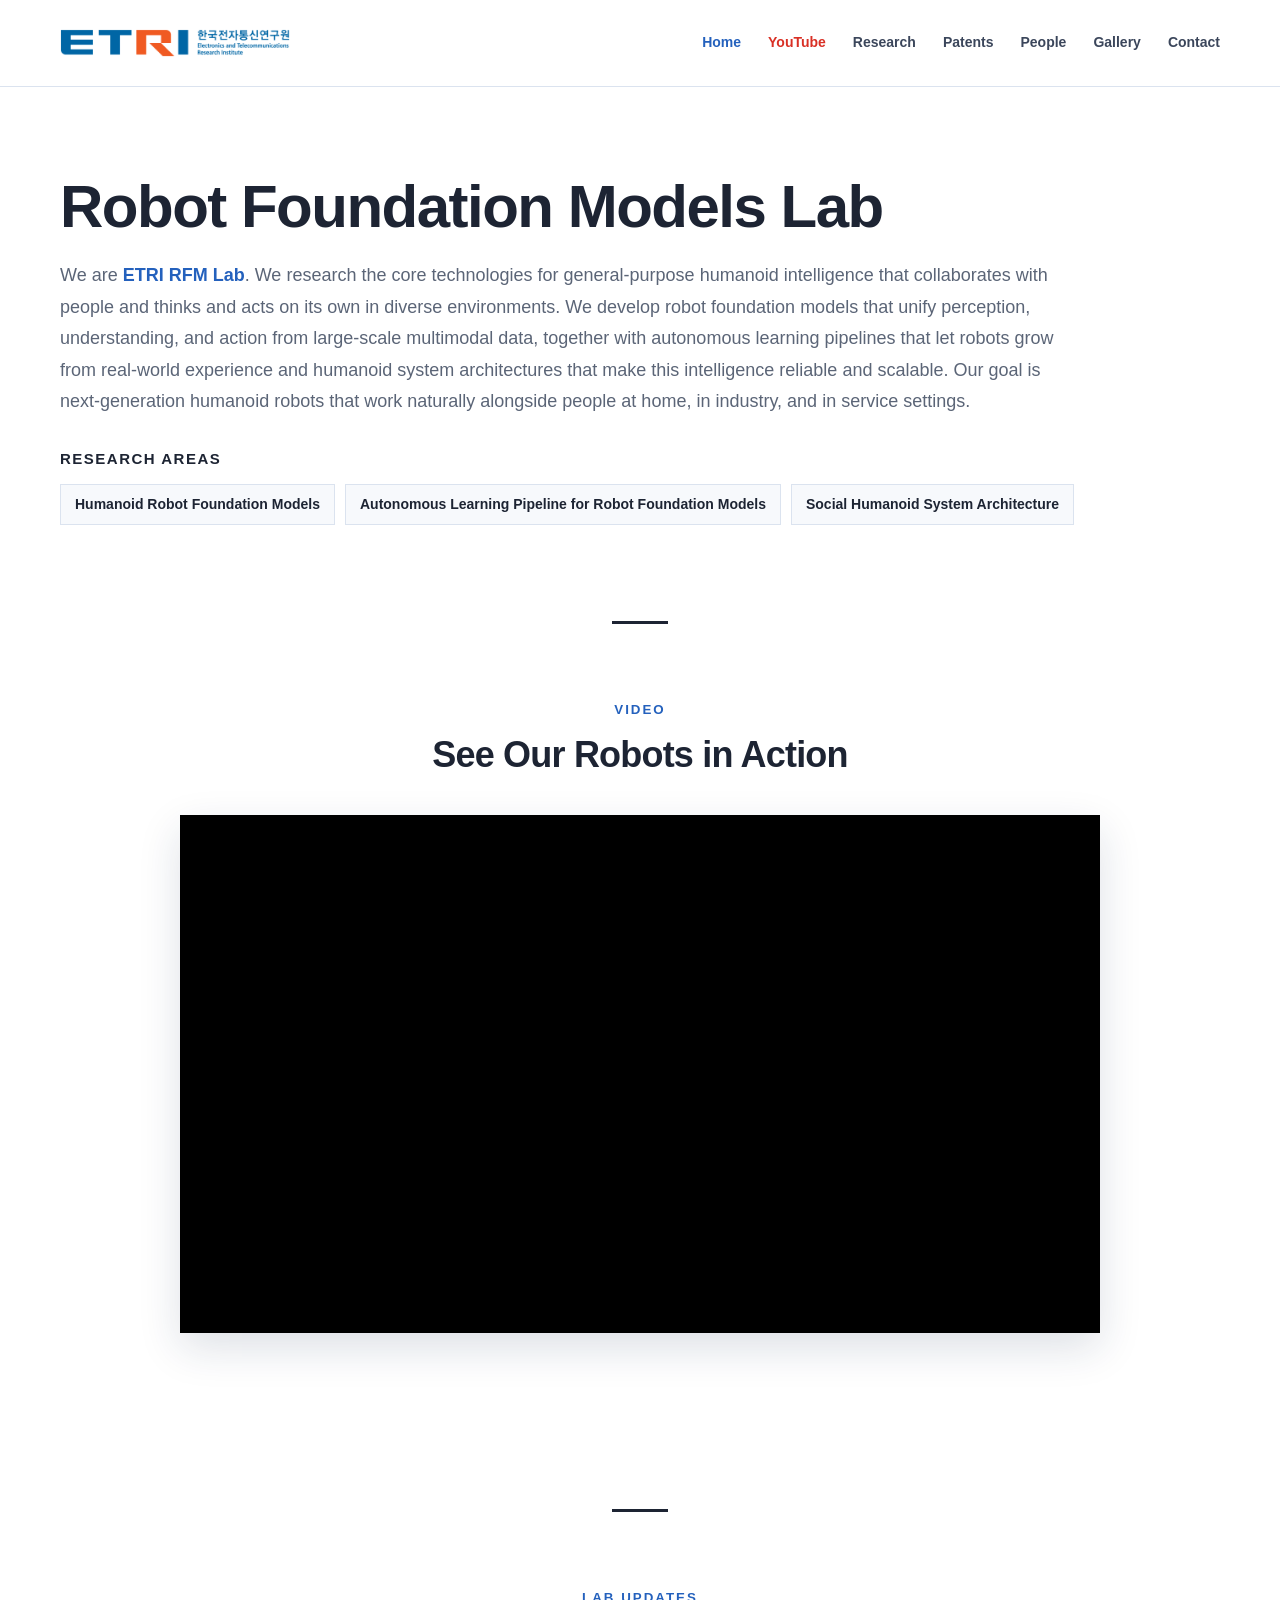
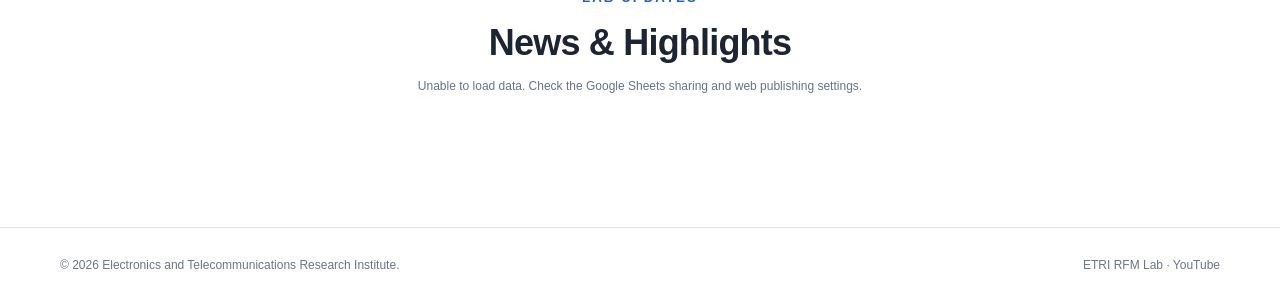
==== index.html @ 2b6d4086 "Add search metadata, sitemap, and robots.txt - Korean lab name (로봇파운데이션모델연구실) in page titles and des" ====
<!doctype html><html lang="en"><head><meta charset="utf-8"><meta name="viewport" content="width=device-width,initial-scale=1"><meta name="description" content="ETRI 로봇파운데이션모델연구실(RFM Lab)은 지각·이해·행동을 통합하는 로봇 파운데이션 모델과 휴머노이드 지능을 연구합니다. ETRI Robot Foundation Models Lab develops robot foundation models for general-purpose humanoid robots."><meta property="og:locale" content="ko_KR"><meta property="og:locale:alternate" content="en_US"><meta property="og:type" content="website"><meta property="og:site_name" content="ETRI RFM Lab"><meta property="og:title" content="ETRI RFM Lab | 로봇파운데이션모델연구실 · Robot Foundation Models Lab"><meta property="og:description" content="ETRI 로봇파운데이션모델연구실(RFM Lab)은 지각·이해·행동을 통합하는 로봇 파운데이션 모델과 휴머노이드 지능을 연구합니다. ETRI Robot Foundation Models Lab develops robot foundation models for general-purpose humanoid robots."><meta property="og:url" content="https://etri-rfm-lab.github.io/"><meta property="og:image" content="https://etri-rfm-lab.github.io/assets/og-image.png"><meta property="og:image:width" content="1200"><meta property="og:image:height" content="630"><meta name="twitter:card" content="summary_large_image"><link rel="canonical" href="https://etri-rfm-lab.github.io/"><link rel="icon" href="favicon.ico" sizes="any"><link rel="icon" type="image/png" sizes="32x32" href="assets/favicon-32.png"><link rel="apple-touch-icon" href="assets/apple-touch-icon.png"><title>ETRI RFM Lab | 로봇파운데이션모델연구실 · Robot Foundation Models Lab</title><link rel="stylesheet" href="styles.css?v=50">  <script type="application/ld+json">{"@context": "https://schema.org", "@type": "ResearchOrganization", "name": "ETRI Robot Foundation Models Lab", "alternateName": ["ETRI RFM Lab", "ETRI 로봇파운데이션모델연구실", "로봇파운데이션모델연구실"], "url": "https://etri-rfm-lab.github.io/", "logo": "https://etri-rfm-lab.github.io/assets/apple-touch-icon.png", "description": "ETRI 로봇파운데이션모델연구실 develops robot foundation models and general-purpose humanoid intelligence.", "parentOrganization": {"@type": "ResearchOrganization", "name": "Electronics and Telecommunications Research Institute (ETRI)", "alternateName": "한국전자통신연구원", "url": "https://www.etri.re.kr/"}, "address": {"@type": "PostalAddress", "streetAddress": "218 Gajeong-ro, Yuseong-gu", "addressLocality": "Daejeon", "postalCode": "34129", "addressCountry": "KR"}, "email": "byungok.han@etri.re.kr", "sameAs": ["https://www.youtube.com/@ETRI_RFM", "https://github.com/ETRI-RFM-LAB"]}</script>
</head><body data-page="home">
<nav class="nav"><div class="wrap navin"><a class="logo" href="index.html" aria-label="ETRI home"><span class="mark">ETRI</span></a><div class="menu"><a class="active" href="index.html">Home</a><a href="https://www.youtube.com/@ETRI_RFM" target="_blank" rel="noopener">YouTube</a><a href="publications.html">Research</a><a href="patents.html">Patents</a><a href="people.html">People</a><a href="gallery.html">Gallery</a><a href="contact.html">Contact</a></div><button class="hamb" aria-label="Open menu">☰</button></div></nav>
<header class="hero-plain"><div class="wrap hero-plain-in"><div class="hero-copy"><h1>Robot Foundation Models Lab</h1><p>We are <b>ETRI RFM Lab</b>. We research the core technologies for general-purpose humanoid intelligence that collaborates with people and thinks and acts on its own in diverse environments. We develop robot foundation models that unify perception, understanding, and action from large-scale multimodal data, together with autonomous learning pipelines that let robots grow from real-world experience and humanoid system architectures that make this intelligence reliable and scalable. Our goal is next-generation humanoid robots that work naturally alongside people at home, in industry, and in service settings.</p><div class="hero-areas"><small>RESEARCH AREAS</small><ul><li>Humanoid Robot Foundation Models</li><li>Autonomous Learning Pipeline for Robot Foundation Models</li><li>Social Humanoid System Architecture</li></ul></div></div></div></header>
<main><section class="section" id="video"><div class="wrap"><div class="head"><small>VIDEO</small><h2>See Our Robots in Action</h2></div><div class="video-grid"><div class="video-frame"><iframe src="https://www.youtube-nocookie.com/embed/UMd-dkMpVP4" title="ETRI RFM Lab video" loading="lazy" allow="accelerometer; autoplay; clipboard-write; encrypted-media; gyroscope; picture-in-picture; web-share" referrerpolicy="strict-origin-when-cross-origin" allowfullscreen></iframe></div></div></div></section>
<section class="section" id="news"><div class="wrap"><div class="head"><small>LAB UPDATES</small><h2>News & Highlights</h2><p class="status" id="news-status">Loading news...</p></div><div class="news-cards" id="news-list"></div></div></section></main>
<footer class="footer"><div class="wrap"><span>© 2026 Electronics and Telecommunications Research Institute.</span><span>ETRI RFM Lab · <a href="https://www.youtube.com/@ETRI_RFM" target="_blank" rel="noopener">YouTube</a></span></div></footer><script src="sheets.js?v=32"></script></body></html>
---- styles.css ----
:root{--blue:#2461bd;--navy:#0066a5;--sky:#eef3fb;--cyan:#6f97d4;--red:#ee5b02;--orange:#ee5b02;--ink:#17233b;--muted:#66748c;--line:#dbe3ef;--bg:#f3f5f8;--max:1160px}
*{box-sizing:border-box}html{scroll-behavior:smooth}body{margin:0;color:var(--ink);font-family:Arial,"Noto Sans KR",sans-serif;line-height:1.65}a{color:inherit;text-decoration:none}.wrap{width:min(var(--max),calc(100% - 40px));margin:auto}.top{height:34px;background:var(--navy);color:#dfeaff;font-size:12px}.top .wrap{height:100%;display:flex;align-items:center;justify-content:space-between}.nav{position:sticky;top:0;z-index:30;background:rgba(255,255,255,.96);border-bottom:1px solid var(--line);backdrop-filter:blur(12px)}.navin{height:82px;display:flex;align-items:center;justify-content:space-between}.logo{display:flex;align-items:center;gap:13px}.mark{width:66px;height:43px;display:grid;place-items:center;background:var(--blue);color:white;font-size:17px;font-style:italic;font-weight:900;clip-path:polygon(0 0,100% 0,86% 100%,0 100%);position:relative}.mark:after{content:"";position:absolute;width:8px;height:8px;border-radius:50%;background:var(--red);right:7px;top:7px}.logo b{display:block;color:var(--navy);font-size:20px}.logo small{display:block;color:var(--muted);font-size:10px;letter-spacing:1.35px}.menu{display:flex;gap:27px;align-items:center;font-size:14px;font-weight:700;color:#3b465b}.menu a:hover,.menu a.active{color:var(--blue)}.hamb{display:none;border:0;background:none;font-size:24px}.hero{min-height:590px;color:white;position:relative;overflow:hidden;background:linear-gradient(105deg,rgba(4,22,56,.98),rgba(7,55,105,.82)),linear-gradient(135deg,#092c5b,#0c7c9f)}.hero:before{content:"";position:absolute;inset:0;opacity:.14;background-image:linear-gradient(rgba(255,255,255,.13) 1px,transparent 1px),linear-gradient(90deg,rgba(255,255,255,.13) 1px,transparent 1px);background-size:50px 50px}.hero:after{content:"RFM";position:absolute;right:4%;bottom:-70px;font-size:260px;font-weight:900;color:rgba(255,255,255,.045)}.hero .wrap{position:relative;z-index:2;padding-top:115px}.eyebar{display:inline-flex;align-items:center;gap:9px;font-size:12px;font-weight:700;letter-spacing:1.3px;color:#e1edf8}.eyebar:before{content:"";width:24px;height:3px;background:var(--red)}.hero h1{font-size:clamp(44px,6vw,72px);line-height:1.14;letter-spacing:-2.5px;margin:16px 0 20px}.hero p{max-width:630px;color:#d4e3f4;font-size:18px}.btn{display:inline-flex;margin-top:24px;padding:13px 23px;background:#fff;color:var(--blue);font-size:14px;font-weight:800}.quick{position:relative;z-index:5;margin-top:-52px}.quick-grid{display:grid;grid-template-columns:repeat(4,1fr);background:#fff;box-shadow:0 15px 45px rgba(20,41,77,.16)}.quick a{padding:26px;border-right:1px solid var(--line);transition:.2s}.quick a:last-child{border:0}.quick a:hover{background:var(--sky);transform:translateY(-4px)}.quick small{color:var(--blue);font-weight:800}.quick b{display:block;margin-top:7px}.section{padding:95px 0}.muted-bg{background:var(--bg)}.head{text-align:center;max-width:760px;margin:0 auto 48px}.head small{color:var(--blue);font-weight:800;letter-spacing:2px}.head h1,.head h2{color:var(--navy);font-size:40px;line-height:1.25;margin:10px 0}.head p{color:var(--muted)}.about{display:grid;grid-template-columns:.85fr 1.15fr;gap:60px;align-items:center}.flow{min-height:380px;padding:55px;background:linear-gradient(145deg,var(--blue),#1594b7);display:grid;gap:13px}.flow div{background:rgba(255,255,255,.95);padding:16px 18px;color:var(--navy);font-size:13px;font-weight:700}.flow span{color:var(--cyan);margin-right:10px}.copy h2{color:var(--navy);font-size:36px;line-height:1.35}.copy p{color:var(--muted)}.check{list-style:none;padding:0}.check li{padding:7px}.check li:before{content:"✓";color:var(--cyan);font-weight:900;margin-right:10px}.research-grid{display:grid;grid-template-columns:repeat(3,1fr);gap:18px}.research-card{border:1px solid var(--line);background:white;padding:28px;min-height:235px}.research-card i{width:45px;height:45px;display:grid;place-items:center;background:var(--sky);color:var(--blue);font-style:normal;font-weight:900}.research-card h3{color:var(--navy);font-size:20px;margin:23px 0 8px}.research-card p{color:var(--muted);font-size:14px}.page-hero{padding:78px 0 68px;background:linear-gradient(110deg,var(--navy),#0a6191);color:white}.page-hero small{color:#73dce7;font-weight:800;letter-spacing:2px}.page-hero h1{font-size:clamp(40px,6vw,64px);line-height:1.1;margin:12px 0}.page-hero p{max-width:650px;color:#cfdeed}.status{min-height:24px;text-align:center;color:var(--muted);font-size:12px}.pub-list{display:grid;gap:12px}.pub{display:grid;grid-template-columns:90px 1fr auto;gap:24px;padding:26px 0;border-top:1px solid var(--line)}.pub-year{font-size:24px;color:var(--blue);font-weight:900}.pub h3{color:var(--navy);font-size:19px;line-height:1.45;margin:0 0 7px}.pub p{color:var(--muted);font-size:13px;margin:4px 0}.pub .venue{color:var(--blue);font-weight:800}.chips{display:flex;gap:7px;flex-wrap:wrap}.chip{display:inline-flex;border:1px solid var(--line);background:#fff;padding:6px 10px;color:var(--blue);font-size:11px;font-weight:800}.chip:hover{border-color:var(--blue);background:var(--sky)}.patents{display:grid;grid-template-columns:repeat(2,1fr);gap:15px}.patent{border:1px solid var(--line);background:#fff;padding:25px;min-height:220px}.patent-top{display:flex;justify-content:space-between;margin-bottom:20px}.country{color:var(--blue);font-size:11px;font-weight:900}.badge{background:var(--sky);color:var(--blue);padding:4px 8px;font-size:10px}.patent h3{font-size:17px;line-height:1.5;margin:0 0 12px}.patent p{color:var(--muted);font-size:12px;margin:5px 0}.people{display:grid;grid-template-columns:repeat(3,1fr);gap:18px}.person{border:1px solid var(--line);background:#fff;overflow:hidden}.photo{aspect-ratio:4/3;display:grid;place-items:center;background:linear-gradient(135deg,#dbe9f5,#f5f8fb);color:#8fa7bd;font-size:42px;font-weight:900;overflow:hidden}.photo img{width:100%;height:100%;object-fit:cover}.person-body{padding:22px}.person h3{margin:0;color:var(--navy);font-size:21px}.english{font-size:12px;color:var(--muted)}.role{margin:8px 0 14px;color:var(--blue);font-size:12px;font-weight:900}.field{min-height:42px;color:var(--muted);font-size:13px}.news-grid{display:grid;grid-template-columns:1.15fr .85fr;gap:34px}.featured{min-height:330px;padding:38px;background:var(--navy);color:#fff;display:flex;flex-direction:column;justify-content:flex-end}.featured time{color:#6cdae5;font-size:12px}.featured h3{font-size:25px;line-height:1.4;margin:10px 0}.featured p{color:#c7d5e8;font-size:14px}.news-list{border-top:2px solid var(--navy)}.news-item{display:block;padding:21px 5px;border-bottom:1px solid var(--line)}.news-item time{font-size:11px;color:var(--blue)}.news-item b{display:block;margin-top:5px;font-size:15px}.footer{padding:28px 0;background:#071a3c;color:#91a2bc;font-size:12px}.footer .wrap{display:flex;justify-content:space-between}
@media(max-width:900px){.menu{gap:14px}.research-grid,.people{grid-template-columns:1fr 1fr}.about,.news-grid{grid-template-columns:1fr}.pub{grid-template-columns:70px 1fr}.pub .chips{grid-column:2}.patents{grid-template-columns:1fr}}
@media(max-width:720px){.menu{display:none}.menu.open{display:flex;position:absolute;top:70px;left:0;right:0;padding:20px;background:white;flex-direction:column;box-shadow:0 12px 25px #102a4822}.hamb{display:block}.top{display:none}.navin{height:70px}.quick-grid,.research-grid,.people{grid-template-columns:1fr}.quick a{padding:18px}.hero{min-height:540px}.hero .wrap{padding-top:85px}.section{padding:70px 0}.pub{grid-template-columns:1fr;gap:8px}.pub .chips{grid-column:1}.footer .wrap{flex-direction:column;gap:8px}}
.mark{width:108px;height:43px;border:0;border-radius:0;background:transparent url("https://images.seeklogo.com/logo-png/49/1/etri-logo-png_seeklogo-494433.png") center/contain no-repeat;clip-path:none;font-size:0;color:transparent}.mark:after{display:none}
.archive-tools{margin:0 0 38px;padding:22px;background:var(--bg);border:1px solid var(--line)}.search-row{display:flex;align-items:center;gap:14px}.search-box{position:relative;flex:1}.search-box:before{content:"⌕";position:absolute;left:17px;top:50%;transform:translateY(-52%);font-size:23px;color:var(--blue)}.search-box input{width:100%;height:50px;padding:0 18px 0 48px;border:1px solid #cbd6e4;background:#fff;color:var(--ink);font:inherit;outline:none}.search-box input:focus{border-color:var(--blue);box-shadow:0 0 0 3px #075ca818}.result-count{min-width:115px;text-align:right;color:var(--muted);font-size:12px}.filters{display:flex;gap:8px;flex-wrap:wrap;margin-top:14px}.filter-btn{border:1px solid #cbd6e4;background:white;color:#526078;padding:8px 15px;font:inherit;font-size:12px;font-weight:800;cursor:pointer}.filter-btn:hover{border-color:var(--blue);color:var(--blue)}.filter-btn.active{border-color:var(--blue);background:var(--blue);color:white}.empty-state{padding:60px 20px;text-align:center;border-top:1px solid var(--line);color:var(--muted)}
@media(max-width:720px){.search-row{align-items:stretch;flex-direction:column}.result-count{text-align:left}.filter-btn{flex:1}.archive-tools{padding:15px}}
.news-cards{display:grid;grid-template-columns:repeat(2,1fr);gap:16px}.news-card{display:flex;flex-direction:column;min-height:250px;padding:28px;border:1px solid var(--line);background:#fff;transition:.2s}.news-card:hover{border-color:var(--blue);transform:translateY(-3px);box-shadow:0 12px 28px rgba(20,41,77,.1)}.news-card time{color:var(--blue);font-size:12px;font-weight:800}.news-card h3{color:var(--navy);font-size:19px;line-height:1.45;margin:15px 0 10px}.news-card p{color:var(--muted);font-size:13px;margin:0}.news-card .chip{align-self:flex-start;margin-top:auto}.photo{aspect-ratio:1/1;background:#eef4f9}.photo img{object-fit:cover;object-position:center 18%}.photo.is-fallback:after{content:"Photo unavailable";display:block;font-size:10px;font-weight:400;color:#9aabba;margin-top:5px}.person-body{min-height:220px}
@media(max-width:720px){.news-cards{grid-template-columns:1fr}.news-card{min-height:220px}}
.gallery-intro{display:flex;justify-content:space-between;align-items:end;gap:30px;margin-bottom:30px}.gallery-intro h2{margin:0;color:var(--navy);font-size:32px}.gallery-intro p{margin:5px 0 0;color:var(--muted)}.album-count{color:var(--blue);font-size:12px;font-weight:800;white-space:nowrap}.gallery-grid{display:grid;grid-template-columns:repeat(2,1fr);grid-auto-rows:310px;gap:14px}.gallery-item{position:relative;overflow:hidden;border:0;padding:0;background:#dce7ef;cursor:zoom-in}.gallery-item:first-child{grid-column:span 2;grid-row:span 2}.gallery-item img{width:100%;height:100%;object-fit:cover;transition:transform .35s}.gallery-item:first-child img{object-position:center}.gallery-item:hover img{transform:scale(1.025)}.gallery-item.image-error:after{content:"Image unavailable";position:absolute;inset:0;display:grid;place-items:center;color:var(--muted);font-size:12px}.gallery-caption{position:absolute;left:0;right:0;bottom:0;padding:28px 20px 15px;background:linear-gradient(transparent,rgba(4,24,50,.78));color:#fff;text-align:left;font-size:12px;font-weight:700;opacity:0;transition:.2s}.gallery-item:hover .gallery-caption{opacity:1}.lightbox{position:fixed;inset:0;z-index:100;display:none;place-items:center;padding:32px;background:rgba(3,15,31,.94)}.lightbox.open{display:grid}.lightbox img{max-width:min(1400px,94vw);max-height:88vh;object-fit:contain}.lightbox-close{position:fixed;right:24px;top:18px;border:1px solid #ffffff55;background:#ffffff12;color:white;width:44px;height:44px;font-size:24px;cursor:pointer}.lightbox-meta{position:fixed;left:25px;bottom:18px;color:#dce8f5;font-size:12px}.album-tabs{display:flex;gap:8px;flex-wrap:wrap;margin-bottom:32px}.album-tab{cursor:pointer;padding:9px 15px;border:1px solid var(--line);background:#fff;color:var(--blue);font-size:12px;font-weight:800}.album-tab:hover,.album-tab.active{border-color:var(--blue);background:var(--blue);color:white}
@media(max-width:720px){.gallery-intro{align-items:start;flex-direction:column}.gallery-grid{grid-template-columns:1fr;grid-auto-rows:280px}.gallery-item:first-child{grid-column:span 1;grid-row:span 1}.gallery-caption{opacity:1}.lightbox{padding:15px}}
.drive-folder-frame{display:block;width:100%;height:min(74vh,760px);min-height:580px;border:1px solid var(--line);background:var(--bg)}
@media(max-width:720px){.drive-folder-frame{height:68vh;min-height:480px}}
.navin{height:94px}.logo{width:210px;overflow:hidden}.mark{width:210px;height:58px;background-size:380px 380px;background-position:left center}
@media(max-width:720px){.navin{height:74px}.logo{width:165px}.mark{width:165px;height:50px;background-size:310px 310px;background-position:left center}}
.person-email{display:block;margin:-7px 0 14px;color:var(--blue);font-size:12px;overflow-wrap:anywhere}.person-email:hover{color:var(--orange);text-decoration:underline}.person .field{margin-bottom:14px}
.home-publications{display:grid;grid-template-columns:repeat(3,1fr);gap:18px}.home-pub-card,.news-card{overflow:hidden;border:1px solid var(--line);background:#fff}.home-pub-card{display:flex;flex-direction:column;min-height:330px;transition:.2s}.home-pub-card:hover{border-color:var(--orange);transform:translateY(-3px);box-shadow:0 12px 28px rgba(20,41,77,.1)}.home-pub-body{display:flex;flex:1;flex-direction:column;padding:25px}.home-pub-meta{color:var(--blue);font-size:11px;font-weight:800}.home-pub-card h3{margin:12px 0 10px;color:var(--navy);font-size:18px;line-height:1.45}.home-pub-card p{margin:0 0 20px;color:var(--muted);font-size:13px}.home-pub-card .chip{align-self:flex-start;margin-top:auto}.card-thumb{position:relative;aspect-ratio:16/9;overflow:hidden;background:#e7edf5}.card-thumb img{width:100%;height:100%;object-fit:cover}.card-thumb.is-video:after{content:"▶";position:absolute;left:50%;top:50%;display:grid;width:46px;height:46px;place-items:center;transform:translate(-50%,-50%);border-radius:50%;background:rgba(238,91,2,.9);color:#fff;font-size:17px;padding-left:3px}.news-card{padding:0}.news-card-body{display:flex;flex:1;flex-direction:column;padding:28px}.news-card-body .chip{align-self:flex-start;margin-top:auto}.section-link{margin-top:28px;text-align:center}
@media(max-width:900px){.home-publications{grid-template-columns:1fr 1fr}}
@media(max-width:720px){.home-publications{grid-template-columns:1fr}.home-pub-card{min-height:0}}
.card-thumb{position:relative;width:100%;aspect-ratio:16/9;overflow:hidden;border:0;padding:0;background:#e7edf5}.card-thumb img,.card-thumb iframe{display:block;width:100%;height:100%;border:0;object-fit:cover}.card-thumb.is-video{cursor:pointer}.card-thumb.is-video:after{box-shadow:0 6px 18px rgba(0,0,0,.24)}.card-thumb.is-video:hover:after{transform:translate(-50%,-50%) scale(1.08)}.card-thumb.is-playing:after{display:none}.pub.has-media{grid-template-columns:90px 220px minmax(0,1fr) auto;align-items:start}.pub.has-media .card-thumb{max-width:220px}.pub.has-media .chips{align-self:start}
@media(max-width:900px){.pub.has-media{grid-template-columns:70px 190px minmax(0,1fr)}.pub.has-media .card-thumb{max-width:190px}.pub.has-media .chips{grid-column:3}}
@media(max-width:720px){.pub.has-media{grid-template-columns:1fr}.pub.has-media .card-thumb{max-width:none}.pub.has-media .chips{grid-column:1}}
.top{background:#0066a5}.hero{background:linear-gradient(112deg,rgba(0,102,165,.98),rgba(36,97,189,.94))}.page-hero{background:linear-gradient(110deg,#0066a5,#2461bd)}.flow{background:linear-gradient(145deg,#2461bd,#0066a5)}.btn{border:1px solid rgba(255,255,255,.72);background:transparent;color:#fff;border-radius:24px}.btn:hover{border-color:#ee5b02;background:#ee5b02}.quick a{border-top:4px solid transparent}.quick a:hover{border-top-color:#ee5b02;background:#fff7f1}.research-card i{background:#eef3fb;color:#2461bd}.research-card:nth-child(even) i{background:#fff0e7;color:#ee5b02}.research-card:hover,.person:hover,.patent:hover{border-color:#ee5b02}.chip:hover{border-color:#ee5b02;background:#fff0e7;color:#d94f00}.filter-btn.active{border-color:#ee5b02;background:#ee5b02}.news-card:hover{border-color:#ee5b02}.album-tab:hover,.album-tab.active{border-color:#ee5b02;background:#ee5b02}.footer{background:#06446f}.gallery-caption{background:linear-gradient(transparent,rgba(0,69,118,.84))}

/* Refined home page */
body[data-page="home"]{background:#fff}
body[data-page="home"] .top{height:30px;background:#07598f;color:#dceafa}
body[data-page="home"] .nav{box-shadow:none}
body[data-page="home"] .navin{height:86px}
body[data-page="home"] .hero{min-height:520px;background:linear-gradient(105deg,#075d98 0%,#2464bc 72%,#2e69bd 100%)}
body[data-page="home"] .hero:before{opacity:.08;background-size:64px 64px}
body[data-page="home"] .hero:after{right:3%;bottom:-88px;font-size:300px;letter-spacing:-18px;color:rgba(255,255,255,.055)}
body[data-page="home"] .hero .wrap{padding-top:102px}
body[data-page="home"] .hero h1{max-width:820px;margin:18px 0 22px;font-size:clamp(46px,6vw,74px);font-weight:750;letter-spacing:-3px}
body[data-page="home"] .hero p{max-width:700px;margin:0;color:#deebf8;font-size:17px;line-height:1.8}
body[data-page="home"] .btn{gap:20px;margin-top:30px;padding:12px 21px;border-radius:3px;background:#fff;color:var(--blue)}
body[data-page="home"] .btn:hover{border-color:var(--orange);background:var(--orange);color:#fff}
body[data-page="home"] .quick{margin-top:0}
body[data-page="home"] .quick-grid{grid-template-columns:repeat(3,1fr);border:1px solid var(--line);border-top:0;box-shadow:none}
body[data-page="home"] .quick a{padding:24px 28px;border-top:0;border-right:1px solid var(--line)}
body[data-page="home"] .quick a:hover{border-top:0;background:#f7f9fc;transform:none}
body[data-page="home"] .quick small{font-size:10px;letter-spacing:1px}
body[data-page="home"] .quick b{display:flex;justify-content:space-between;color:#26354d;font-size:15px}
body[data-page="home"] .quick b span{color:var(--orange)}
body[data-page="home"] .section{padding:88px 0}
body[data-page="home"] .about{gap:78px}
body[data-page="home"] .flow{min-height:350px;padding:44px;background:#f2f6fb;border-left:5px solid var(--blue)}
body[data-page="home"] .flow div{padding:15px 18px;border:1px solid #dbe5f0;background:#fff;color:#26354d}
body[data-page="home"] .copy h2{margin:14px 0 18px;font-size:38px;letter-spacing:-1px}
body[data-page="home"] #news{border-top:1px solid var(--line);background:#f7f9fc}
body[data-page="home"] .head{margin-bottom:38px}
body[data-page="home"] .head h2{font-size:36px;letter-spacing:-.8px}
body[data-page="home"] .news-cards{gap:20px}
body[data-page="home"] .news-card{border-radius:4px;box-shadow:0 5px 20px rgba(20,41,77,.045)}
@media(max-width:720px){body[data-page="home"] .navin{height:74px}body[data-page="home"] .hero{min-height:500px}body[data-page="home"] .hero .wrap{padding-top:76px}body[data-page="home"] .hero h1{font-size:43px;letter-spacing:-2px}body[data-page="home"] .hero p{font-size:15px}body[data-page="home"] .quick-grid{grid-template-columns:1fr}body[data-page="home"] .quick a{border-right:0;border-bottom:1px solid var(--line)}body[data-page="home"] .about{gap:42px}body[data-page="home"] .flow{min-height:0;padding:25px}body[data-page="home"] .section{padding:64px 0}}
/* Keep researcher portraits fully visible without cropping. */
.person .photo img{object-fit:contain;object-position:center}

/* Compact publication resource buttons. */
.pub .chips{align-self:start;align-items:center;justify-content:flex-end}
.pub .chip{height:30px;padding:0 11px 0 9px;gap:6px;border-color:#ccd7e5;border-radius:6px;background:#fff;box-shadow:0 1px 4px rgba(20,41,77,.05);white-space:nowrap;transition:border-color .18s,background .18s,color .18s,transform .18s}
.pub .chip-icon{display:grid;width:15px;height:15px;flex:0 0 15px;place-items:center;color:#53657a}
.pub .chip-icon svg{display:block;width:15px;height:15px;fill:currentColor}
.pub .chip-github .chip-icon{color:#24292f}
.pub .chip-arxiv .chip-icon{color:#b31b1b}
.pub .chip-media .chip-icon{color:var(--orange)}
.pub .chip:hover{border-color:var(--blue);background:#f7faff;color:var(--blue);transform:translateY(-1px);box-shadow:0 5px 13px rgba(20,41,77,.1)}
@media(max-width:720px){.pub .chips{justify-content:flex-start}}

/* Four-column researcher grid with responsive fallbacks. */
.people{grid-template-columns:repeat(4,minmax(0,1fr))}
@media(max-width:1100px){.people{grid-template-columns:repeat(3,minmax(0,1fr))}}
@media(max-width:900px){.people{grid-template-columns:repeat(2,minmax(0,1fr))}}
@media(max-width:720px){.people{grid-template-columns:1fr}}

/* Compact, bordered researcher cards. */
.people{gap:16px;align-items:start}
.person{border:1px solid #d5dfeb;border-radius:8px;box-shadow:0 3px 12px rgba(20,41,77,.05)}
.person .photo{aspect-ratio:4/3;padding:8px;border-bottom:1px solid #dbe3ef;background:#f7f9fc}
.person .person-body{min-height:190px;padding:18px}

/* Half-size researcher cards; portraits remain fully visible and proportional. */
.person{width:100%;max-width:220px;justify-self:center}
.person .photo{height:220px;aspect-ratio:auto;padding:6px}
.person .photo img{width:100%;height:100%;max-width:100%;max-height:100%;object-fit:contain;object-position:center}
.person .person-body{min-height:0;padding:14px}
.person h3{font-size:17px;line-height:1.3}
.person .role{margin:5px 0 9px;font-size:10px}
.person .field{min-height:0;margin-bottom:10px;font-size:11px;line-height:1.45}
.person .chips{gap:5px}
.person .chip{align-items:center;padding:4px 7px;gap:4px;border-radius:5px;font-size:9px}
.person .chip-icon,.person-email .chip-icon{display:grid;width:13px;height:13px;flex:0 0 13px;place-items:center}
.person .chip-icon svg,.person-email .chip-icon svg{display:block;width:13px;height:13px;fill:currentColor}
.person-email{display:flex;align-items:center;gap:5px;margin:-3px 0 10px;font-size:10px}

/* Home video */
.video-grid{display:grid;grid-template-columns:1.6fr 1fr;gap:24px;align-items:stretch}.video-frame{position:relative;aspect-ratio:16/9;background:#000;box-shadow:0 15px 40px rgba(20,41,77,.14)}.video-frame iframe{position:absolute;inset:0;width:100%;height:100%;border:0}.yt-channel{display:flex;flex-direction:column;padding:30px;border:1px solid var(--line);background:#fff;transition:.2s}.yt-channel:hover{border-color:#ee5b02;transform:translateY(-3px);box-shadow:0 12px 28px rgba(20,41,77,.1)}.yt-icon{display:grid;place-items:center;width:54px;height:54px;border-radius:50%;background:#ff0000;color:#fff;margin-bottom:20px}.yt-channel small{color:var(--blue);font-size:11px;font-weight:800;letter-spacing:2px}.yt-channel b{display:block;margin:6px 0 8px;color:var(--navy);font-size:24px}.yt-channel p{margin:0 0 20px;color:var(--muted);font-size:14px}.yt-channel .chip{align-self:flex-start;margin-top:auto}.footer a:hover{color:#fff}
@media(max-width:900px){.video-grid{grid-template-columns:1fr}}
.person .photo.is-fallback:after{display:none}.person .photo.is-fallback svg{width:auto;height:88%;fill:#c3d0de}

/* Local logo */
.logo{width:auto;overflow:visible}.mark{width:230px;height:29px;background:url("assets/etri-logo.png") left center/contain no-repeat}
@media(max-width:720px){.logo{width:auto}.mark{width:170px;height:22px;background-size:contain}}
/* Home hero title: keep "Robot Foundation Models" on one line on wide screens */
body[data-page="home"] .hero h1{max-width:none}
/* Publications: one year label per group, lab members highlighted */
.pub:not(.year-start){border-top-color:#edf1f6}.pub.year-start{border-top:2px solid var(--navy)}.pub .authors strong{color:var(--ink);font-weight:800}
@media(max-width:720px){.pub-year:empty{display:none}}
/* Contact */
.contact-grid{display:grid;grid-template-columns:.9fr 1.1fr;gap:40px;align-items:stretch}.contact-info{display:flex;flex-direction:column;gap:26px}.contact-item small{color:var(--blue);font-size:11px;font-weight:800;letter-spacing:2px}.contact-item p{margin:6px 0 0;color:var(--ink);font-size:16px}.contact-item a{color:var(--blue);font-weight:700}.contact-item a:hover{color:var(--orange)}.contact-item .contact-ko{color:var(--muted);font-size:14px}.contact-actions{display:flex;gap:8px;flex-wrap:wrap}.contact-map{min-height:380px;border:1px solid var(--line);background:#e7edf5}.contact-map iframe{display:block;width:100%;height:100%;min-height:380px;border:0}
@media(max-width:900px){.contact-grid{grid-template-columns:1fr}}
body[data-page="home"] .hero .wrap{padding-bottom:84px}@media(max-width:720px){body[data-page="home"] .hero .wrap{padding-bottom:56px}}
/* Home hero: clean white layout */
.hero-plain{background:#fff;border-bottom:1px solid var(--line)}.hero-plain-in{display:grid;grid-template-columns:1fr 1fr;gap:56px;align-items:center;padding:88px 0 96px}.hero-copy h1{margin:0 0 22px;color:#1d2433;font-size:clamp(40px,5vw,60px);font-weight:800;line-height:1.05;letter-spacing:-1.5px}.hero-copy p{max-width:540px;margin:0;color:#5b6577;font-size:17px;line-height:1.7}.hero-copy p b{color:var(--blue)}.hero-links{display:flex;gap:34px;margin-top:30px}.hero-links a{color:#1d2433;font-size:15px;font-weight:700}.hero-links a:hover{color:var(--orange)}.hero-media{position:relative;aspect-ratio:16/9;overflow:hidden;background:#f2f4f7}.hero-media iframe{position:absolute;inset:0;width:100%;height:100%;border:0;pointer-events:none}
@media(max-width:900px){.hero-plain-in{grid-template-columns:1fr;gap:36px;padding:56px 0 64px}}
.hero-plain-in{grid-template-columns:1fr}.hero-copy p{max-width:640px}
.video-grid{grid-template-columns:1fr;max-width:920px;margin:0 auto}
/* Sub-page headers: match the clean white home hero */
.page-hero{padding:72px 0 56px;background:#fff;color:#1d2433;border-bottom:1px solid var(--line)}.page-hero small{color:var(--blue)}.page-hero h1{margin:10px 0 14px;color:#1d2433;font-size:clamp(38px,5vw,56px);font-weight:800;line-height:1.05;letter-spacing:-1.5px}.page-hero p{max-width:640px;margin:0;color:#5b6577;font-size:17px}
.hero-copy p{max-width:760px;font-size:16px}.hero-areas{margin-top:28px}.hero-areas small{color:var(--blue);font-size:11px;font-weight:800;letter-spacing:2px}.hero-areas ul{display:flex;flex-wrap:wrap;gap:10px;margin:12px 0 0;padding:0;list-style:none}.hero-areas li{padding:8px 14px;border:1px solid var(--line);background:#f7f9fc;color:#1d2433;font-size:14px;font-weight:700}
/* Home: white sections, dark headings, short centered dividers */
body[data-page="home"] .hero-plain{border-bottom:0}
body[data-page="home"] #video,body[data-page="home"] #news{border-top:0;background:#fff}
body[data-page="home"] #video:before,body[data-page="home"] #news:before{content:"";display:block;width:56px;height:3px;margin:0 auto 72px;background:#1d2433}
body[data-page="home"] #video{padding-top:0}
body[data-page="home"] .head h2{color:#1d2433;font-weight:800}
.hero-areas small{color:#1d2433;font-size:15px;letter-spacing:1.5px}
.hero-copy p{max-width:1015px;font-size:18px;line-height:1.75}
/* Publications: plain text resource links under each entry */
.pub{grid-template-columns:90px minmax(0,1fr)}.pub.has-media{grid-template-columns:90px 220px minmax(0,1fr)}
.pub-links{display:flex;flex-wrap:wrap;gap:20px;margin-top:10px}.pub-link{display:inline-flex;align-items:center;gap:6px;color:#1d2433;font-size:13px;font-weight:700}.pub-link .chip-icon{display:grid;width:15px;height:15px;place-items:center;color:#6b7686}.pub-link .chip-icon svg{display:block;width:15px;height:15px;fill:currentColor}.pub-link:hover{color:var(--blue);text-decoration:underline;text-underline-offset:3px}.pub-link:hover .chip-icon{color:var(--blue)}
@media(max-width:900px){.pub{grid-template-columns:70px minmax(0,1fr)}.pub.has-media{grid-template-columns:70px 190px minmax(0,1fr)}}
@media(max-width:720px){.pub,.pub.has-media{grid-template-columns:1fr}}
/* Archive pages (Research, Patents): minimal search and tab filters */
.page-hero+main.section{padding-top:56px}
.archive-tools{margin:0 0 36px;padding:0;background:none;border:0}
.search-box:before{left:2px;font-size:20px;color:#6b7686}.search-box input{height:46px;padding:0 12px 0 32px;border:0;border-bottom:1px solid #cbd3de;background:transparent;font-size:15px}.search-box input:focus{border-color:#1d2433;box-shadow:none}
.result-count{color:#6b7686}
.filters{gap:26px;margin-top:20px;border-bottom:1px solid var(--line)}
.filter-btn,.filter-btn.active{flex:0 0 auto;margin-bottom:-1px;padding:10px 0;border:0;border-bottom:2px solid transparent;background:none;color:#6b7686;font-size:14px;font-weight:700}
.filter-btn:hover{color:#1d2433;border-color:transparent}.filter-btn.active{color:#1d2433;border-bottom-color:#1d2433}
@media(max-width:720px){.filters{gap:18px;overflow-x:auto;flex-wrap:nowrap}.filter-btn,.filter-btn.active{flex:0 0 auto}}
/* Research list: dark titles, one accent for venues */
.pub{padding:28px 0}.pub.year-start{border-top:1px solid #1d2433}.pub:not(.year-start){border-top-color:#eef1f5}
.pub-year{color:#1d2433;font-size:22px;font-weight:800}
.pub h3{color:#1d2433;font-size:18px;font-weight:700}
.pub .venue{color:var(--blue);font-weight:700}
.pub p{font-size:14px}
/* Patents: plain list matching Research */
.patent-list{display:grid}.patent-row{padding:24px 0;border-top:1px solid #eef1f5}.patent-row:first-child{border-top:1px solid #1d2433}
.patent-meta{display:flex;flex-wrap:wrap;align-items:center;gap:10px;margin:0 0 8px;color:#6b7686;font-size:13px}.patent-status{color:var(--blue);font-weight:800}
.patent-row h3{margin:0 0 6px;color:#1d2433;font-size:18px;line-height:1.45}.patent-inventors{margin:0;color:#6b7686;font-size:14px}
/* Footer: light */
.footer{background:#fff;border-top:1px solid var(--line);color:#6b7686}.footer a:hover{color:#1d2433}
/* People: quieter cards */
.person{border-color:#eef1f5;box-shadow:none}.person:hover{border-color:#d5dbe4}.person h3{color:#1d2433}.person .role{color:var(--blue)}
.person .pub-links{gap:14px;margin-top:4px}.person .pub-link{font-size:12px}.person .pub-link .chip-icon,.person .pub-link .chip-icon svg{width:13px;height:13px}
.person-email{color:#5b6577}.person-email:hover{color:#1d2433}
/* Gallery: tab-style albums and dark headings */
.album-tabs{gap:26px;border-bottom:1px solid var(--line)}
.album-tab,.album-tab.active{margin-bottom:-1px;padding:10px 0;border:0;border-bottom:2px solid transparent;background:none;color:#6b7686;font-size:14px;font-weight:700}
.album-tab:hover{border-color:transparent;background:none;color:#1d2433}.album-tab.active{color:#1d2433;border-bottom-color:#1d2433}
.gallery-intro h2{color:#1d2433;font-weight:800}
/* People: five per row with smaller photos */
.people{grid-template-columns:repeat(5,minmax(0,1fr));gap:16px}.person .photo{height:180px}
@media(max-width:1100px){.people{grid-template-columns:repeat(4,minmax(0,1fr))}}
@media(max-width:900px){.people{grid-template-columns:repeat(3,minmax(0,1fr))}}
@media(max-width:720px){.people{grid-template-columns:repeat(2,minmax(0,1fr))}.person .photo{height:160px}}
.contact-actions{gap:22px}
/* People: equal-height cards and uniform 3:4 portraits */
.people{align-items:stretch}
.person{display:flex;flex-direction:column}
.person .photo,.person .photo.is-fallback{height:auto;aspect-ratio:3/4;padding:0;border-bottom:1px solid #eef1f5;background:#f3f5f8}
.person .photo img{width:100%;height:100%;object-fit:cover;object-position:center top}
.person .photo.is-fallback svg{height:62%}
.person .person-body{display:flex;flex:1;flex-direction:column;padding:14px 14px 16px}
.person .field{flex:1}
.person .pub-links{margin-top:10px}
@media(max-width:720px){.person .photo,.person .photo.is-fallback{height:auto}}
/* People: smaller centered portraits */
.person .photo,.person .photo.is-fallback{display:flex;justify-content:center;aspect-ratio:auto;height:auto;padding:20px 0 0;border-bottom:0;background:none;overflow:visible}
.person .photo img,.person .photo.is-fallback svg{display:block;width:58%;height:auto;aspect-ratio:3/4;object-fit:cover;object-position:center top;background:#f3f5f8}
.person .photo.is-fallback svg{padding:16% 6% 0}
.person .person-body{align-items:center;text-align:center;padding-top:12px}
.person-email{justify-content:center}.person .pub-links{justify-content:center}
@media(max-width:720px){.person .photo,.person .photo.is-fallback{height:auto}}
/* Publication thumbnails: show whole figures on white */
.pub .card-thumb{align-self:start;border:1px solid #eef1f5;background:#fff}.pub .card-thumb:not(.is-video) img{object-fit:contain;padding:6px;background:#fff}
.menu a[href*="youtube.com"]{color:#d93025}.menu a[href*="youtube.com"]:hover{color:#a50e0e}
.card-thumb.is-zoomable{cursor:zoom-in}.card-thumb.is-zoomable:hover{border-color:#cbd3de}
#figure-lightbox img{padding:12px;background:#fff}
/* Scholar updates (internal page) */
.updates-bar{display:flex;align-items:center;justify-content:space-between;gap:16px;flex-wrap:wrap}.updates-meta{margin:0;color:#1d2433;font-weight:700}
.updates-help{margin:10px 0 28px;color:#6b7686;font-size:14px}
.updates-copy-all,.update-copy{padding:8px 14px;border:1px solid #1d2433;background:#1d2433;color:#fff;font:inherit;font-size:13px;font-weight:700;cursor:pointer}.updates-copy-all:hover,.update-copy:hover{background:#fff;color:#1d2433}
.update-copy{padding:5px 12px;border-color:#cbd3de;background:#fff;color:#1d2433}.update-copy:hover{border-color:#1d2433}
.update-row{padding:22px 0;border-top:1px solid #eef1f5}.update-row:first-child{border-top:1px solid #1d2433}.update-row h3{margin:0 0 6px;color:#1d2433;font-size:18px;line-height:1.45}.update-venue{margin:4px 0 0;color:var(--blue);font-size:14px;font-weight:700}
.update-row .pub-links{align-items:center}
/* Contact: UST professors */
.ust-section{margin-top:72px;padding-top:56px;border-top:1px solid var(--line)}.ust-section small{color:var(--blue);font-size:11px;font-weight:800;letter-spacing:2px}.ust-section h2{margin:8px 0 10px;color:#1d2433;font-size:32px;font-weight:800;letter-spacing:-.8px}.ust-section>p{max-width:1060px;margin:0 0 32px;color:#5b6577;font-size:16px}
.ust-people{grid-template-columns:repeat(4,minmax(0,1fr))}
@media(max-width:900px){.ust-people{grid-template-columns:repeat(2,minmax(0,1fr))}}
.contact-heading,.ust-section h2{margin:0 0 28px;color:#1d2433;font-size:32px;font-weight:800;letter-spacing:-.8px}.ust-section h2{margin-bottom:10px}
/* Scholar updates: collapsible date groups */
.update-group{border-top:1px solid #1d2433}.update-group:last-child{border-bottom:1px solid var(--line)}
.update-group summary{display:flex;align-items:center;gap:12px;padding:18px 0;cursor:pointer;list-style:none}.update-group summary::-webkit-details-marker{display:none}
.update-group summary:before{content:"▸";color:#6b7686;font-size:14px;transition:transform .15s}.update-group[open] summary:before{transform:rotate(90deg)}
.update-group-title{color:#1d2433;font-size:17px;font-weight:800}.update-group summary .update-copy{margin-left:auto}
.update-group-body{padding:0 0 8px 26px}.update-group-body .update-row:first-child{border-top:1px solid #eef1f5}
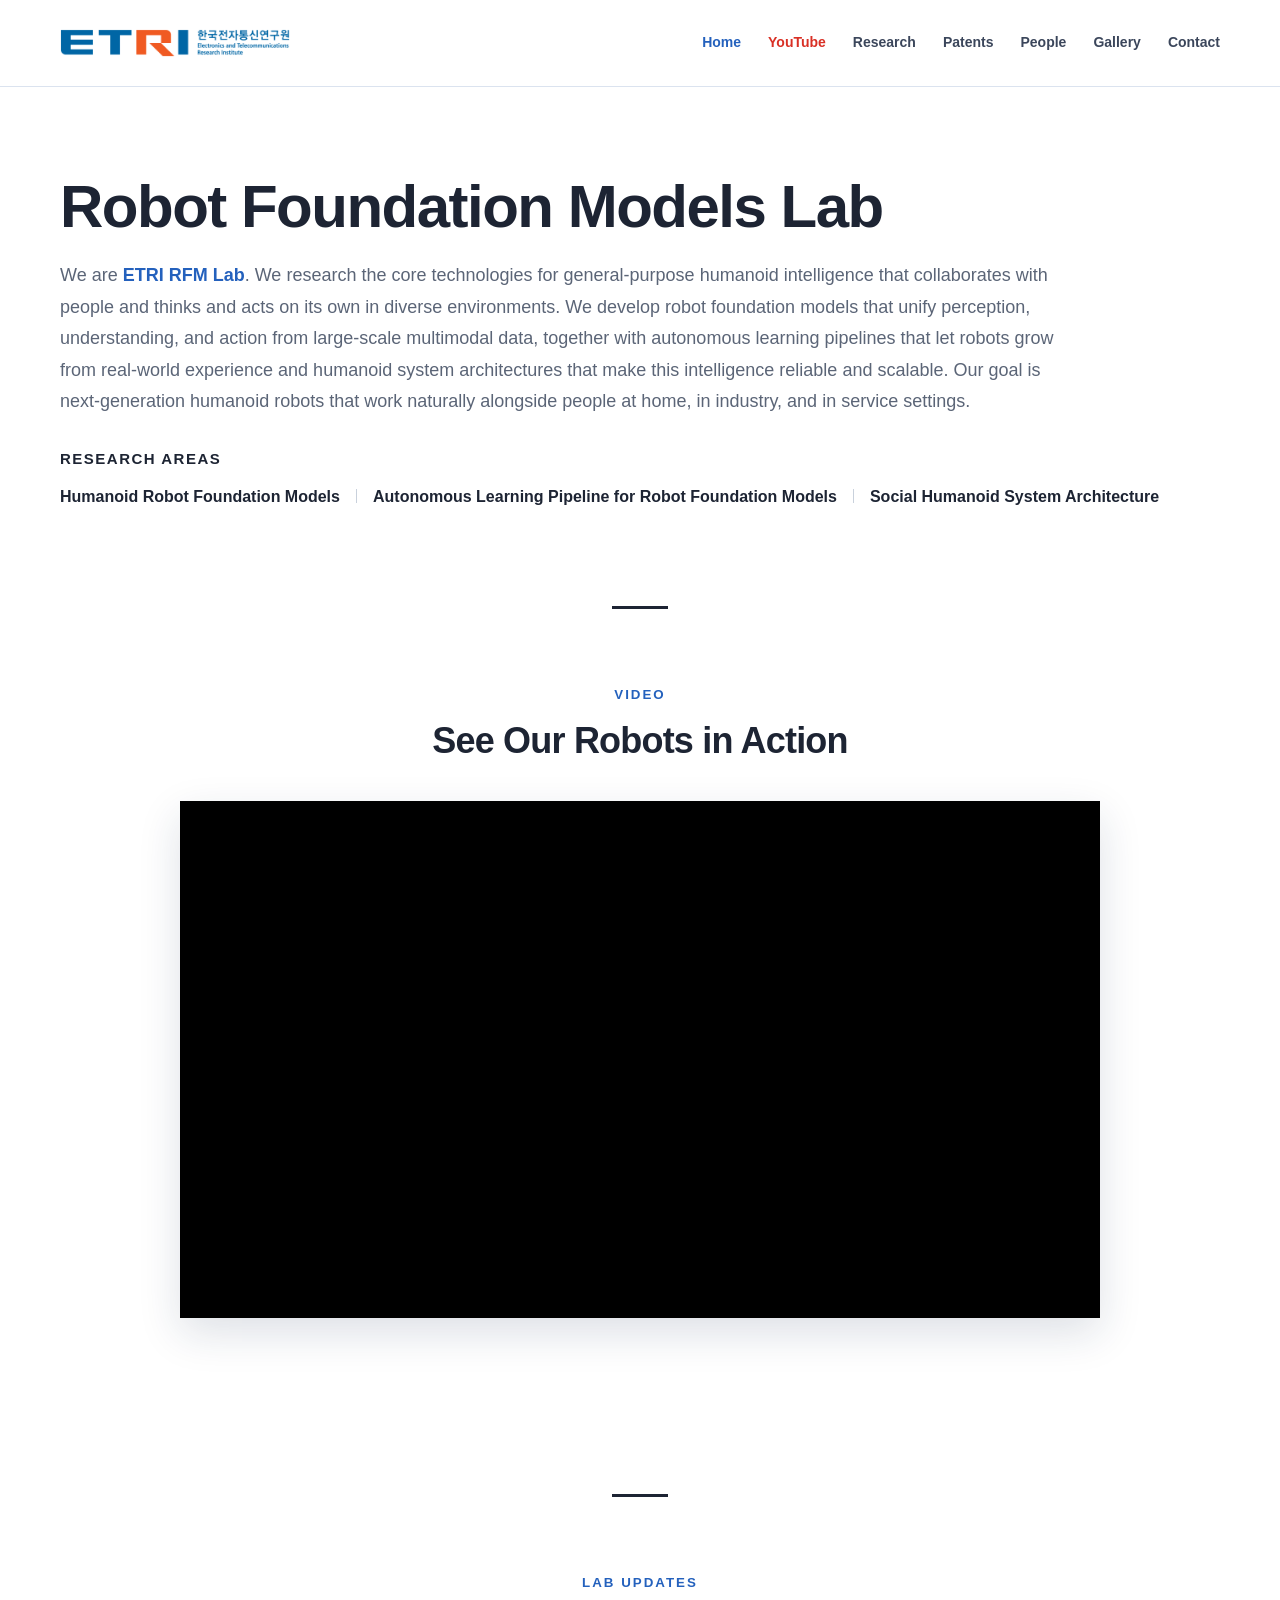
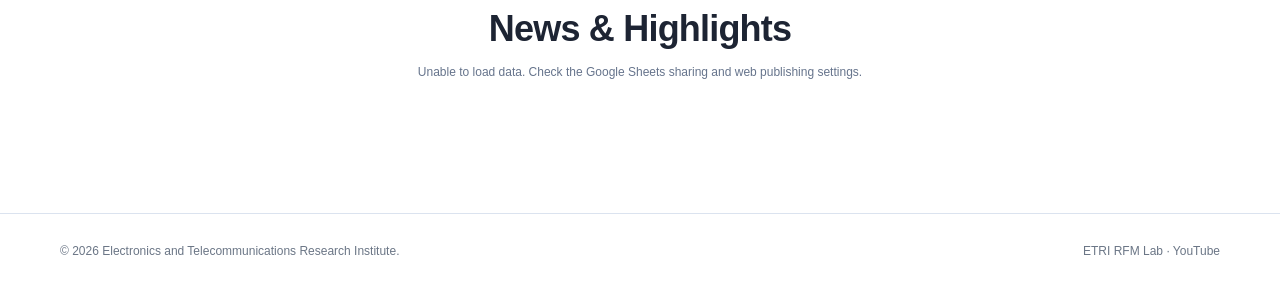
==== commit ab216c55: "Show research areas as plain text without boxes Co-Authored-By: Claude Opus 5.5 <noreply@anthropic.c" ====
--- a/index.html
+++ b/index.html
@@ -1,7 +1,7 @@
-<!doctype html><html lang="en"><head><meta charset="utf-8"><meta name="viewport" content="width=device-width,initial-scale=1"><meta name="description" content="ETRI 로봇파운데이션모델연구실(RFM Lab)은 지각·이해·행동을 통합하는 로봇 파운데이션 모델과 휴머노이드 지능을 연구합니다. ETRI Robot Foundation Models Lab develops robot foundation models for general-purpose humanoid robots."><meta property="og:locale" content="ko_KR"><meta property="og:locale:alternate" content="en_US"><meta property="og:type" content="website"><meta property="og:site_name" content="ETRI RFM Lab"><meta property="og:title" content="ETRI RFM Lab | 로봇파운데이션모델연구실 · Robot Foundation Models Lab"><meta property="og:description" content="ETRI 로봇파운데이션모델연구실(RFM Lab)은 지각·이해·행동을 통합하는 로봇 파운데이션 모델과 휴머노이드 지능을 연구합니다. ETRI Robot Foundation Models Lab develops robot foundation models for general-purpose humanoid robots."><meta property="og:url" content="https://etri-rfm-lab.github.io/"><meta property="og:image" content="https://etri-rfm-lab.github.io/assets/og-image.png"><meta property="og:image:width" content="1200"><meta property="og:image:height" content="630"><meta name="twitter:card" content="summary_large_image"><link rel="canonical" href="https://etri-rfm-lab.github.io/"><link rel="icon" href="favicon.ico" sizes="any"><link rel="icon" type="image/png" sizes="32x32" href="assets/favicon-32.png"><link rel="apple-touch-icon" href="assets/apple-touch-icon.png"><title>ETRI RFM Lab | 로봇파운데이션모델연구실 · Robot Foundation Models Lab</title><link rel="stylesheet" href="styles.css?v=50">  <script type="application/ld+json">{"@context": "https://schema.org", "@type": "ResearchOrganization", "name": "ETRI Robot Foundation Models Lab", "alternateName": ["ETRI RFM Lab", "ETRI 로봇파운데이션모델연구실", "로봇파운데이션모델연구실"], "url": "https://etri-rfm-lab.github.io/", "logo": "https://etri-rfm-lab.github.io/assets/apple-touch-icon.png", "description": "ETRI 로봇파운데이션모델연구실 develops robot foundation models and general-purpose humanoid intelligence.", "parentOrganization": {"@type": "ResearchOrganization", "name": "Electronics and Telecommunications Research Institute (ETRI)", "alternateName": "한국전자통신연구원", "url": "https://www.etri.re.kr/"}, "address": {"@type": "PostalAddress", "streetAddress": "218 Gajeong-ro, Yuseong-gu", "addressLocality": "Daejeon", "postalCode": "34129", "addressCountry": "KR"}, "email": "byungok.han@etri.re.kr", "sameAs": ["https://www.youtube.com/@ETRI_RFM", "https://github.com/ETRI-RFM-LAB"]}</script>
+<!doctype html><html lang="en"><head><meta charset="utf-8"><meta name="viewport" content="width=device-width,initial-scale=1"><meta name="description" content="ETRI 로봇파운데이션모델연구실(RFM Lab)은 지각·이해·행동을 통합하는 로봇 파운데이션 모델과 휴머노이드 지능을 연구합니다. ETRI Robot Foundation Models Lab develops robot foundation models for general-purpose humanoid robots."><meta property="og:locale" content="ko_KR"><meta property="og:locale:alternate" content="en_US"><meta property="og:type" content="website"><meta property="og:site_name" content="ETRI RFM Lab"><meta property="og:title" content="ETRI RFM Lab | 로봇파운데이션모델연구실 · Robot Foundation Models Lab"><meta property="og:description" content="ETRI 로봇파운데이션모델연구실(RFM Lab)은 지각·이해·행동을 통합하는 로봇 파운데이션 모델과 휴머노이드 지능을 연구합니다. ETRI Robot Foundation Models Lab develops robot foundation models for general-purpose humanoid robots."><meta property="og:url" content="https://etri-rfm-lab.github.io/"><meta property="og:image" content="https://etri-rfm-lab.github.io/assets/og-image.png"><meta property="og:image:width" content="1200"><meta property="og:image:height" content="630"><meta name="twitter:card" content="summary_large_image"><link rel="canonical" href="https://etri-rfm-lab.github.io/"><link rel="icon" href="favicon.ico" sizes="any"><link rel="icon" type="image/png" sizes="32x32" href="assets/favicon-32.png"><link rel="apple-touch-icon" href="assets/apple-touch-icon.png"><title>ETRI RFM Lab | 로봇파운데이션모델연구실 · Robot Foundation Models Lab</title><link rel="stylesheet" href="styles.css?v=52">  <script type="application/ld+json">{"@context": "https://schema.org", "@type": "ResearchOrganization", "name": "ETRI Robot Foundation Models Lab", "alternateName": ["ETRI RFM Lab", "ETRI 로봇파운데이션모델연구실", "로봇파운데이션모델연구실"], "url": "https://etri-rfm-lab.github.io/", "logo": "https://etri-rfm-lab.github.io/assets/apple-touch-icon.png", "description": "ETRI 로봇파운데이션모델연구실 develops robot foundation models and general-purpose humanoid intelligence.", "parentOrganization": {"@type": "ResearchOrganization", "name": "Electronics and Telecommunications Research Institute (ETRI)", "alternateName": "한국전자통신연구원", "url": "https://www.etri.re.kr/"}, "address": {"@type": "PostalAddress", "streetAddress": "218 Gajeong-ro, Yuseong-gu", "addressLocality": "Daejeon", "postalCode": "34129", "addressCountry": "KR"}, "email": "byungok.han@etri.re.kr", "sameAs": ["https://www.youtube.com/@ETRI_RFM", "https://github.com/ETRI-RFM-LAB"]}</script>
 </head><body data-page="home">
 <nav class="nav"><div class="wrap navin"><a class="logo" href="index.html" aria-label="ETRI home"><span class="mark">ETRI</span></a><div class="menu"><a class="active" href="index.html">Home</a><a href="https://www.youtube.com/@ETRI_RFM" target="_blank" rel="noopener">YouTube</a><a href="publications.html">Research</a><a href="patents.html">Patents</a><a href="people.html">People</a><a href="gallery.html">Gallery</a><a href="contact.html">Contact</a></div><button class="hamb" aria-label="Open menu">☰</button></div></nav>
 <header class="hero-plain"><div class="wrap hero-plain-in"><div class="hero-copy"><h1>Robot Foundation Models Lab</h1><p>We are <b>ETRI RFM Lab</b>. We research the core technologies for general-purpose humanoid intelligence that collaborates with people and thinks and acts on its own in diverse environments. We develop robot foundation models that unify perception, understanding, and action from large-scale multimodal data, together with autonomous learning pipelines that let robots grow from real-world experience and humanoid system architectures that make this intelligence reliable and scalable. Our goal is next-generation humanoid robots that work naturally alongside people at home, in industry, and in service settings.</p><div class="hero-areas"><small>RESEARCH AREAS</small><ul><li>Humanoid Robot Foundation Models</li><li>Autonomous Learning Pipeline for Robot Foundation Models</li><li>Social Humanoid System Architecture</li></ul></div></div></div></header>
 <main><section class="section" id="video"><div class="wrap"><div class="head"><small>VIDEO</small><h2>See Our Robots in Action</h2></div><div class="video-grid"><div class="video-frame"><iframe src="https://www.youtube-nocookie.com/embed/UMd-dkMpVP4" title="ETRI RFM Lab video" loading="lazy" allow="accelerometer; autoplay; clipboard-write; encrypted-media; gyroscope; picture-in-picture; web-share" referrerpolicy="strict-origin-when-cross-origin" allowfullscreen></iframe></div></div></div></section>
 <section class="section" id="news"><div class="wrap"><div class="head"><small>LAB UPDATES</small><h2>News & Highlights</h2><p class="status" id="news-status">Loading news...</p></div><div class="news-cards" id="news-list"></div></div></section></main>
-<footer class="footer"><div class="wrap"><span>© 2026 Electronics and Telecommunications Research Institute.</span><span>ETRI RFM Lab · <a href="https://www.youtube.com/@ETRI_RFM" target="_blank" rel="noopener">YouTube</a></span></div></footer><script src="sheets.js?v=32"></script></body></html>
+<footer class="footer"><div class="wrap"><span>© 2026 Electronics and Telecommunications Research Institute.</span><span>ETRI RFM Lab · <a href="https://www.youtube.com/@ETRI_RFM" target="_blank" rel="noopener">YouTube</a></span></div></footer><script src="sheets.js?v=33"></script></body></html>
--- a/styles.css
+++ b/styles.css
@@ -207,3 +207,15 @@
 .update-group summary:before{content:"▸";color:#6b7686;font-size:14px;transition:transform .15s}.update-group[open] summary:before{transform:rotate(90deg)}
 .update-group-title{color:#1d2433;font-size:17px;font-weight:800}.update-group summary .update-copy{margin-left:auto}
 .update-group-body{padding:0 0 8px 26px}.update-group-body .update-row:first-child{border-top:1px solid #eef1f5}
+
+/* Venue tile shown in the thumbnail slot when a paper has no figure */
+.pub .card-thumb.is-placeholder{display:flex;flex-direction:column;align-items:center;justify-content:center;gap:6px;padding:12px;background:#f6f8fb;border:1px solid #eef1f5;color:#1d2433;text-align:center}
+.pub .tile-venue{font-size:24px;font-weight:800;letter-spacing:.02em;line-height:1.2}
+.pub .tile-venue.is-long{font-size:14px;font-weight:700;letter-spacing:0}
+.pub .tile-year{color:#8a96a8;font-size:12px;font-weight:700;letter-spacing:.14em}
+@media(max-width:720px){.pub .card-thumb.is-placeholder{display:none}}
+/* Research areas as plain text separated by thin bars, without boxes */
+.hero-areas ul{gap:6px 0}
+.hero-areas li{padding:0;border:0;background:none;font-size:16px}
+.hero-areas li+li:before{content:"";display:inline-block;width:1px;height:14px;margin:0 16px;background:#c9d1dc;vertical-align:-1px}
+@media(max-width:900px){.hero-areas ul{flex-direction:column;gap:8px}.hero-areas li+li:before{display:none}}
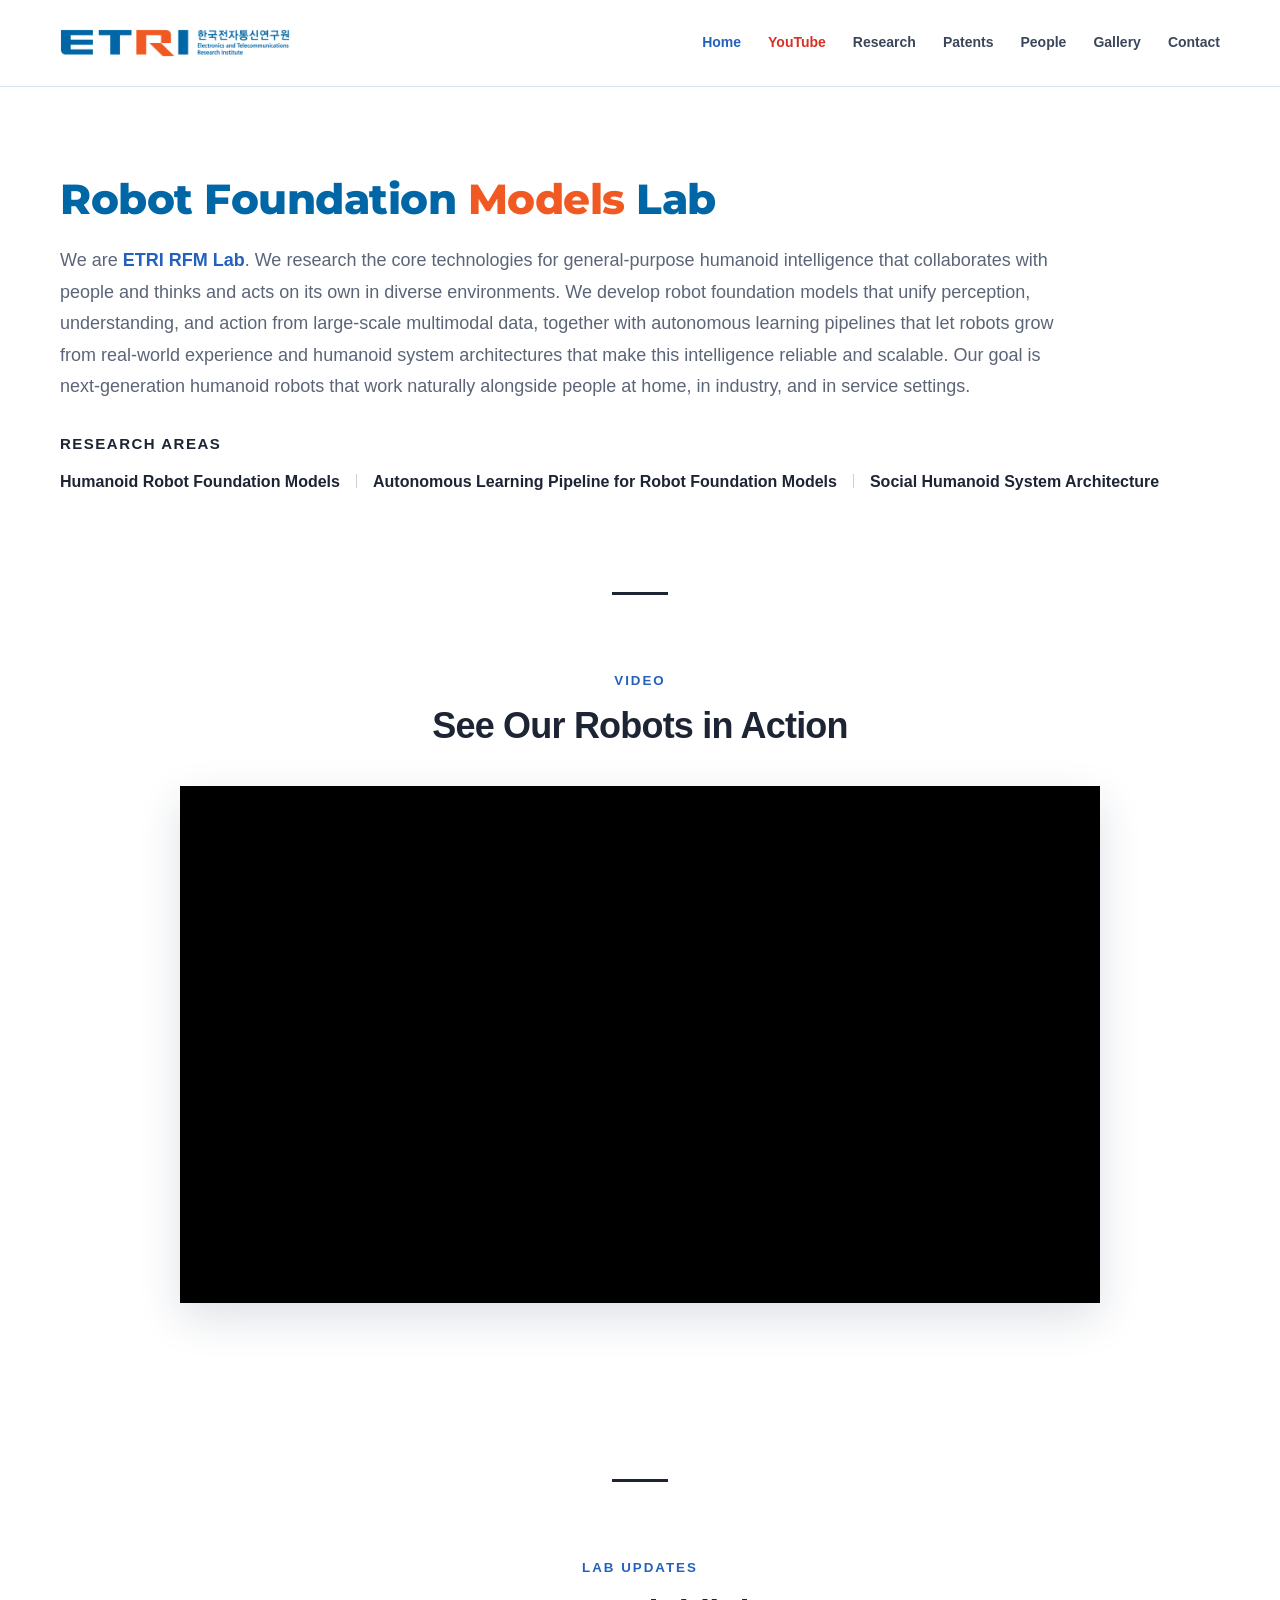
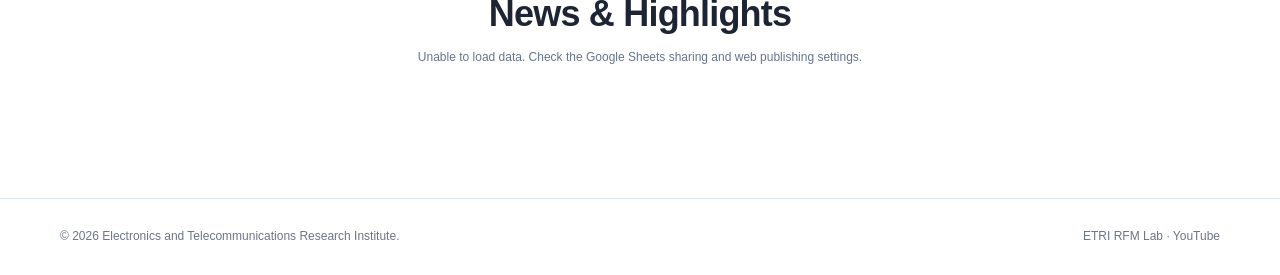
==== commit 15f23a5b: "Restyle the home title in ETRI logo colours Smaller Montserrat title, blue with an orange "Models". " ====
--- a/index.html
+++ b/index.html
@@ -1,7 +1,7 @@
-<!doctype html><html lang="en"><head><meta charset="utf-8"><meta name="viewport" content="width=device-width,initial-scale=1"><meta name="description" content="ETRI 로봇파운데이션모델연구실(RFM Lab)은 지각·이해·행동을 통합하는 로봇 파운데이션 모델과 휴머노이드 지능을 연구합니다. ETRI Robot Foundation Models Lab develops robot foundation models for general-purpose humanoid robots."><meta property="og:locale" content="ko_KR"><meta property="og:locale:alternate" content="en_US"><meta property="og:type" content="website"><meta property="og:site_name" content="ETRI RFM Lab"><meta property="og:title" content="ETRI RFM Lab | 로봇파운데이션모델연구실 · Robot Foundation Models Lab"><meta property="og:description" content="ETRI 로봇파운데이션모델연구실(RFM Lab)은 지각·이해·행동을 통합하는 로봇 파운데이션 모델과 휴머노이드 지능을 연구합니다. ETRI Robot Foundation Models Lab develops robot foundation models for general-purpose humanoid robots."><meta property="og:url" content="https://etri-rfm-lab.github.io/"><meta property="og:image" content="https://etri-rfm-lab.github.io/assets/og-image.png"><meta property="og:image:width" content="1200"><meta property="og:image:height" content="630"><meta name="twitter:card" content="summary_large_image"><link rel="canonical" href="https://etri-rfm-lab.github.io/"><link rel="icon" href="favicon.ico" sizes="any"><link rel="icon" type="image/png" sizes="32x32" href="assets/favicon-32.png"><link rel="apple-touch-icon" href="assets/apple-touch-icon.png"><title>ETRI RFM Lab | 로봇파운데이션모델연구실 · Robot Foundation Models Lab</title><link rel="stylesheet" href="styles.css?v=52">  <script type="application/ld+json">{"@context": "https://schema.org", "@type": "ResearchOrganization", "name": "ETRI Robot Foundation Models Lab", "alternateName": ["ETRI RFM Lab", "ETRI 로봇파운데이션모델연구실", "로봇파운데이션모델연구실"], "url": "https://etri-rfm-lab.github.io/", "logo": "https://etri-rfm-lab.github.io/assets/apple-touch-icon.png", "description": "ETRI 로봇파운데이션모델연구실 develops robot foundation models and general-purpose humanoid intelligence.", "parentOrganization": {"@type": "ResearchOrganization", "name": "Electronics and Telecommunications Research Institute (ETRI)", "alternateName": "한국전자통신연구원", "url": "https://www.etri.re.kr/"}, "address": {"@type": "PostalAddress", "streetAddress": "218 Gajeong-ro, Yuseong-gu", "addressLocality": "Daejeon", "postalCode": "34129", "addressCountry": "KR"}, "email": "byungok.han@etri.re.kr", "sameAs": ["https://www.youtube.com/@ETRI_RFM", "https://github.com/ETRI-RFM-LAB"]}</script>
-</head><body data-page="home">
+<!doctype html><html lang="en"><head><meta charset="utf-8"><meta name="viewport" content="width=device-width,initial-scale=1"><meta name="description" content="ETRI 로봇파운데이션모델연구실(RFM Lab)은 지각·이해·행동을 통합하는 로봇 파운데이션 모델과 휴머노이드 지능을 연구합니다. ETRI Robot Foundation Models Lab develops robot foundation models for general-purpose humanoid robots."><meta property="og:locale" content="ko_KR"><meta property="og:locale:alternate" content="en_US"><meta property="og:type" content="website"><meta property="og:site_name" content="ETRI RFM Lab"><meta property="og:title" content="ETRI RFM Lab | 로봇파운데이션모델연구실 · Robot Foundation Models Lab"><meta property="og:description" content="ETRI 로봇파운데이션모델연구실(RFM Lab)은 지각·이해·행동을 통합하는 로봇 파운데이션 모델과 휴머노이드 지능을 연구합니다. ETRI Robot Foundation Models Lab develops robot foundation models for general-purpose humanoid robots."><meta property="og:url" content="https://etri-rfm-lab.github.io/"><meta property="og:image" content="https://etri-rfm-lab.github.io/assets/og-image.png"><meta property="og:image:width" content="1200"><meta property="og:image:height" content="630"><meta name="twitter:card" content="summary_large_image"><link rel="canonical" href="https://etri-rfm-lab.github.io/"><link rel="icon" href="favicon.ico" sizes="any"><link rel="icon" type="image/png" sizes="32x32" href="assets/favicon-32.png"><link rel="apple-touch-icon" href="assets/apple-touch-icon.png"><title>ETRI RFM Lab | 로봇파운데이션모델연구실 · Robot Foundation Models Lab</title><link rel="stylesheet" href="styles.css?v=53">  <script type="application/ld+json">{"@context": "https://schema.org", "@type": "ResearchOrganization", "name": "ETRI Robot Foundation Models Lab", "alternateName": ["ETRI RFM Lab", "ETRI 로봇파운데이션모델연구실", "로봇파운데이션모델연구실"], "url": "https://etri-rfm-lab.github.io/", "logo": "https://etri-rfm-lab.github.io/assets/apple-touch-icon.png", "description": "ETRI 로봇파운데이션모델연구실 develops robot foundation models and general-purpose humanoid intelligence.", "parentOrganization": {"@type": "ResearchOrganization", "name": "Electronics and Telecommunications Research Institute (ETRI)", "alternateName": "한국전자통신연구원", "url": "https://www.etri.re.kr/"}, "address": {"@type": "PostalAddress", "streetAddress": "218 Gajeong-ro, Yuseong-gu", "addressLocality": "Daejeon", "postalCode": "34129", "addressCountry": "KR"}, "email": "byungok.han@etri.re.kr", "sameAs": ["https://www.youtube.com/@ETRI_RFM", "https://github.com/ETRI-RFM-LAB"]}</script>
+<link rel="preconnect" href="https://fonts.googleapis.com"><link rel="preconnect" href="https://fonts.gstatic.com" crossorigin><link rel="stylesheet" href="https://fonts.googleapis.com/css2?family=Montserrat:wght@700;800&display=swap"></head><body data-page="home">
 <nav class="nav"><div class="wrap navin"><a class="logo" href="index.html" aria-label="ETRI home"><span class="mark">ETRI</span></a><div class="menu"><a class="active" href="index.html">Home</a><a href="https://www.youtube.com/@ETRI_RFM" target="_blank" rel="noopener">YouTube</a><a href="publications.html">Research</a><a href="patents.html">Patents</a><a href="people.html">People</a><a href="gallery.html">Gallery</a><a href="contact.html">Contact</a></div><button class="hamb" aria-label="Open menu">☰</button></div></nav>
-<header class="hero-plain"><div class="wrap hero-plain-in"><div class="hero-copy"><h1>Robot Foundation Models Lab</h1><p>We are <b>ETRI RFM Lab</b>. We research the core technologies for general-purpose humanoid intelligence that collaborates with people and thinks and acts on its own in diverse environments. We develop robot foundation models that unify perception, understanding, and action from large-scale multimodal data, together with autonomous learning pipelines that let robots grow from real-world experience and humanoid system architectures that make this intelligence reliable and scalable. Our goal is next-generation humanoid robots that work naturally alongside people at home, in industry, and in service settings.</p><div class="hero-areas"><small>RESEARCH AREAS</small><ul><li>Humanoid Robot Foundation Models</li><li>Autonomous Learning Pipeline for Robot Foundation Models</li><li>Social Humanoid System Architecture</li></ul></div></div></div></header>
+<header class="hero-plain"><div class="wrap hero-plain-in"><div class="hero-copy"><h1>Robot Foundation <span class="accent">Models</span> Lab</h1><p>We are <b>ETRI RFM Lab</b>. We research the core technologies for general-purpose humanoid intelligence that collaborates with people and thinks and acts on its own in diverse environments. We develop robot foundation models that unify perception, understanding, and action from large-scale multimodal data, together with autonomous learning pipelines that let robots grow from real-world experience and humanoid system architectures that make this intelligence reliable and scalable. Our goal is next-generation humanoid robots that work naturally alongside people at home, in industry, and in service settings.</p><div class="hero-areas"><small>RESEARCH AREAS</small><ul><li>Humanoid Robot Foundation Models</li><li>Autonomous Learning Pipeline for Robot Foundation Models</li><li>Social Humanoid System Architecture</li></ul></div></div></div></header>
 <main><section class="section" id="video"><div class="wrap"><div class="head"><small>VIDEO</small><h2>See Our Robots in Action</h2></div><div class="video-grid"><div class="video-frame"><iframe src="https://www.youtube-nocookie.com/embed/UMd-dkMpVP4" title="ETRI RFM Lab video" loading="lazy" allow="accelerometer; autoplay; clipboard-write; encrypted-media; gyroscope; picture-in-picture; web-share" referrerpolicy="strict-origin-when-cross-origin" allowfullscreen></iframe></div></div></div></section>
 <section class="section" id="news"><div class="wrap"><div class="head"><small>LAB UPDATES</small><h2>News & Highlights</h2><p class="status" id="news-status">Loading news...</p></div><div class="news-cards" id="news-list"></div></div></section></main>
 <footer class="footer"><div class="wrap"><span>© 2026 Electronics and Telecommunications Research Institute.</span><span>ETRI RFM Lab · <a href="https://www.youtube.com/@ETRI_RFM" target="_blank" rel="noopener">YouTube</a></span></div></footer><script src="sheets.js?v=33"></script></body></html>
--- a/styles.css
+++ b/styles.css
@@ -219,3 +219,6 @@
 .hero-areas li{padding:0;border:0;background:none;font-size:16px}
 .hero-areas li+li:before{content:"";display:inline-block;width:1px;height:14px;margin:0 16px;background:#c9d1dc;vertical-align:-1px}
 @media(max-width:900px){.hero-areas ul{flex-direction:column;gap:8px}.hero-areas li+li:before{display:none}}
+/* Home title in ETRI logo colours: blue with an orange "Models" */
+.hero-copy h1{font-family:Montserrat,Arial,sans-serif;font-size:clamp(28px,3.4vw,42px);font-weight:800;line-height:1.15;letter-spacing:-.5px;color:#0066a5}
+.hero-copy h1 .accent{color:#f05a22}
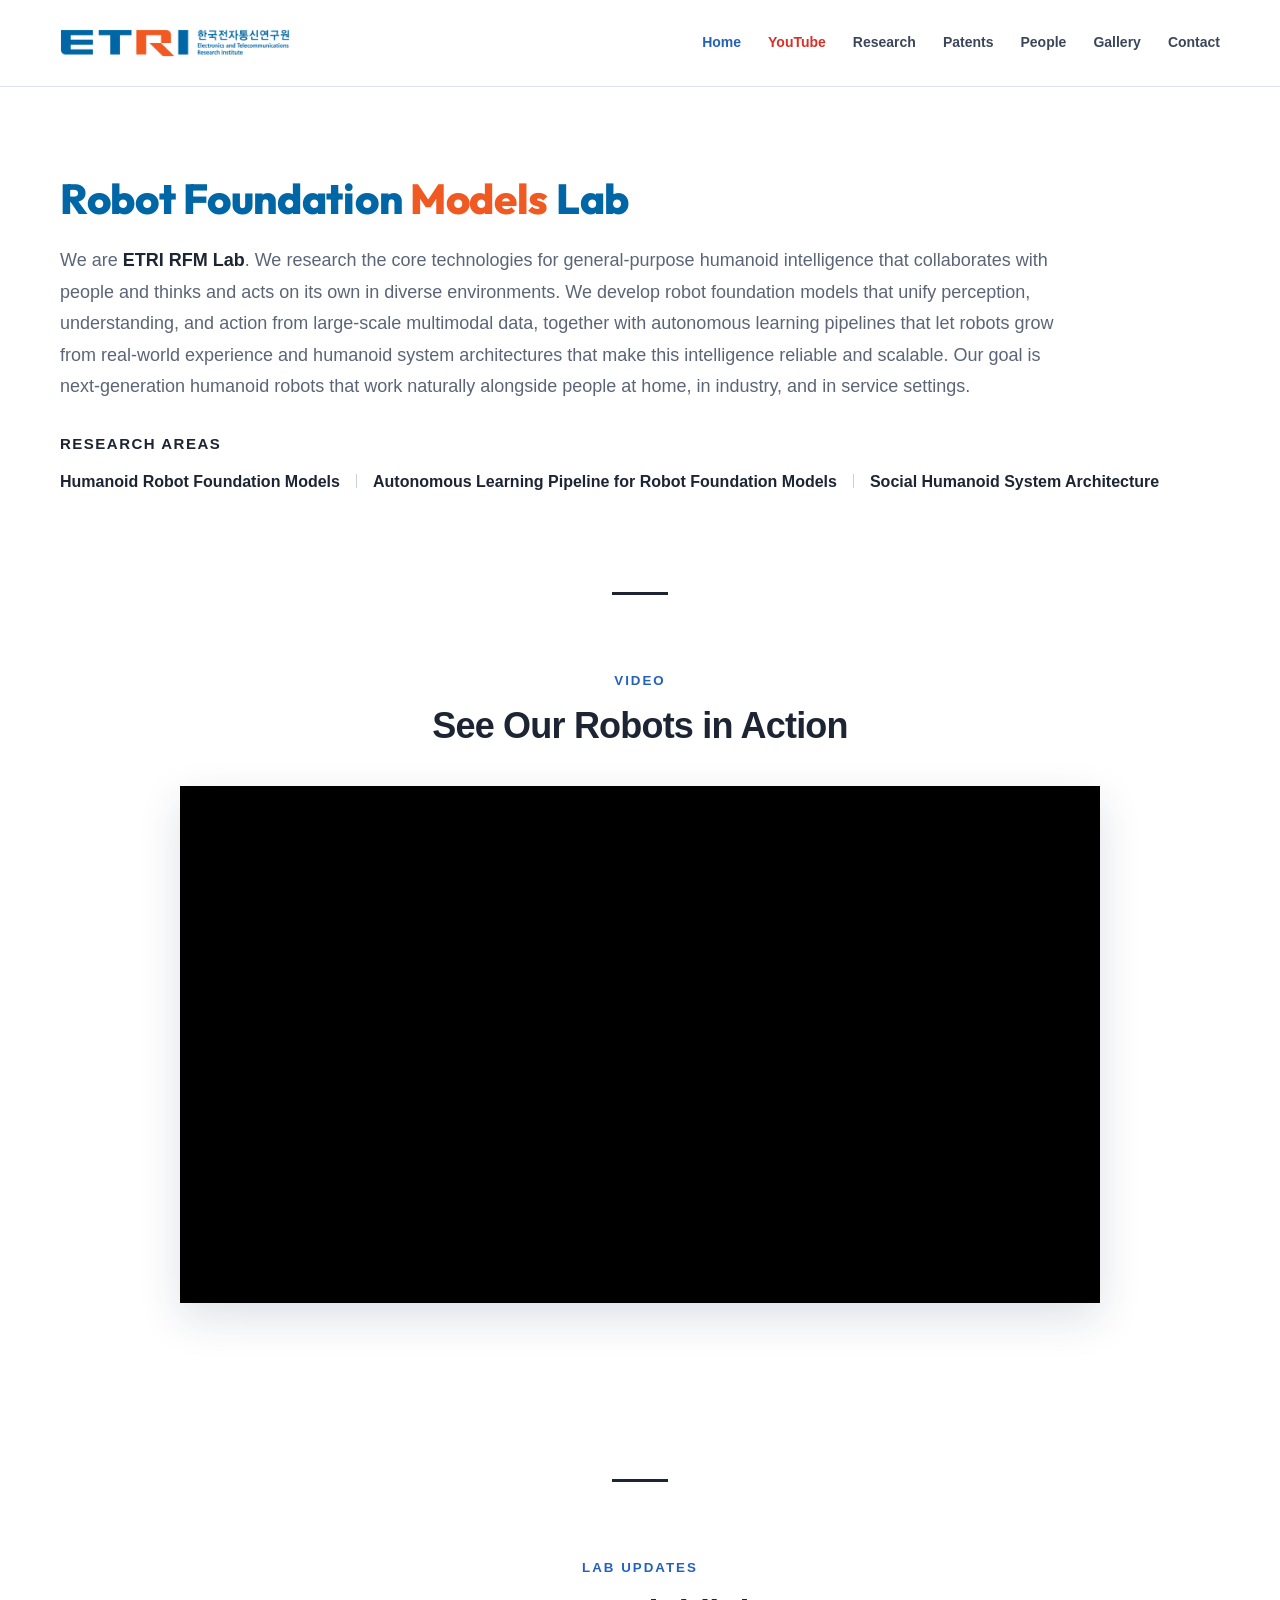
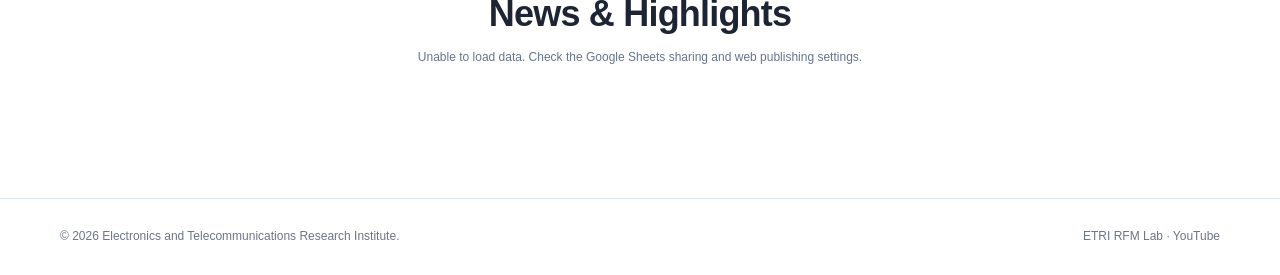
==== commit 90e429f8: "Use Outfit for the home title and a black lab name in the intro Co-Authored-By: Claude Opus 5.5 <nor" ====
--- a/index.html
+++ b/index.html
@@ -1,5 +1,5 @@
-<!doctype html><html lang="en"><head><meta charset="utf-8"><meta name="viewport" content="width=device-width,initial-scale=1"><meta name="description" content="ETRI 로봇파운데이션모델연구실(RFM Lab)은 지각·이해·행동을 통합하는 로봇 파운데이션 모델과 휴머노이드 지능을 연구합니다. ETRI Robot Foundation Models Lab develops robot foundation models for general-purpose humanoid robots."><meta property="og:locale" content="ko_KR"><meta property="og:locale:alternate" content="en_US"><meta property="og:type" content="website"><meta property="og:site_name" content="ETRI RFM Lab"><meta property="og:title" content="ETRI RFM Lab | 로봇파운데이션모델연구실 · Robot Foundation Models Lab"><meta property="og:description" content="ETRI 로봇파운데이션모델연구실(RFM Lab)은 지각·이해·행동을 통합하는 로봇 파운데이션 모델과 휴머노이드 지능을 연구합니다. ETRI Robot Foundation Models Lab develops robot foundation models for general-purpose humanoid robots."><meta property="og:url" content="https://etri-rfm-lab.github.io/"><meta property="og:image" content="https://etri-rfm-lab.github.io/assets/og-image.png"><meta property="og:image:width" content="1200"><meta property="og:image:height" content="630"><meta name="twitter:card" content="summary_large_image"><link rel="canonical" href="https://etri-rfm-lab.github.io/"><link rel="icon" href="favicon.ico" sizes="any"><link rel="icon" type="image/png" sizes="32x32" href="assets/favicon-32.png"><link rel="apple-touch-icon" href="assets/apple-touch-icon.png"><title>ETRI RFM Lab | 로봇파운데이션모델연구실 · Robot Foundation Models Lab</title><link rel="stylesheet" href="styles.css?v=53">  <script type="application/ld+json">{"@context": "https://schema.org", "@type": "ResearchOrganization", "name": "ETRI Robot Foundation Models Lab", "alternateName": ["ETRI RFM Lab", "ETRI 로봇파운데이션모델연구실", "로봇파운데이션모델연구실"], "url": "https://etri-rfm-lab.github.io/", "logo": "https://etri-rfm-lab.github.io/assets/apple-touch-icon.png", "description": "ETRI 로봇파운데이션모델연구실 develops robot foundation models and general-purpose humanoid intelligence.", "parentOrganization": {"@type": "ResearchOrganization", "name": "Electronics and Telecommunications Research Institute (ETRI)", "alternateName": "한국전자통신연구원", "url": "https://www.etri.re.kr/"}, "address": {"@type": "PostalAddress", "streetAddress": "218 Gajeong-ro, Yuseong-gu", "addressLocality": "Daejeon", "postalCode": "34129", "addressCountry": "KR"}, "email": "byungok.han@etri.re.kr", "sameAs": ["https://www.youtube.com/@ETRI_RFM", "https://github.com/ETRI-RFM-LAB"]}</script>
-<link rel="preconnect" href="https://fonts.googleapis.com"><link rel="preconnect" href="https://fonts.gstatic.com" crossorigin><link rel="stylesheet" href="https://fonts.googleapis.com/css2?family=Montserrat:wght@700;800&display=swap"></head><body data-page="home">
+<!doctype html><html lang="en"><head><meta charset="utf-8"><meta name="viewport" content="width=device-width,initial-scale=1"><meta name="description" content="ETRI 로봇파운데이션모델연구실(RFM Lab)은 지각·이해·행동을 통합하는 로봇 파운데이션 모델과 휴머노이드 지능을 연구합니다. ETRI Robot Foundation Models Lab develops robot foundation models for general-purpose humanoid robots."><meta property="og:locale" content="ko_KR"><meta property="og:locale:alternate" content="en_US"><meta property="og:type" content="website"><meta property="og:site_name" content="ETRI RFM Lab"><meta property="og:title" content="ETRI RFM Lab | 로봇파운데이션모델연구실 · Robot Foundation Models Lab"><meta property="og:description" content="ETRI 로봇파운데이션모델연구실(RFM Lab)은 지각·이해·행동을 통합하는 로봇 파운데이션 모델과 휴머노이드 지능을 연구합니다. ETRI Robot Foundation Models Lab develops robot foundation models for general-purpose humanoid robots."><meta property="og:url" content="https://etri-rfm-lab.github.io/"><meta property="og:image" content="https://etri-rfm-lab.github.io/assets/og-image.png"><meta property="og:image:width" content="1200"><meta property="og:image:height" content="630"><meta name="twitter:card" content="summary_large_image"><link rel="canonical" href="https://etri-rfm-lab.github.io/"><link rel="icon" href="favicon.ico" sizes="any"><link rel="icon" type="image/png" sizes="32x32" href="assets/favicon-32.png"><link rel="apple-touch-icon" href="assets/apple-touch-icon.png"><title>ETRI RFM Lab | 로봇파운데이션모델연구실 · Robot Foundation Models Lab</title><link rel="stylesheet" href="styles.css?v=55">  <script type="application/ld+json">{"@context": "https://schema.org", "@type": "ResearchOrganization", "name": "ETRI Robot Foundation Models Lab", "alternateName": ["ETRI RFM Lab", "ETRI 로봇파운데이션모델연구실", "로봇파운데이션모델연구실"], "url": "https://etri-rfm-lab.github.io/", "logo": "https://etri-rfm-lab.github.io/assets/apple-touch-icon.png", "description": "ETRI 로봇파운데이션모델연구실 develops robot foundation models and general-purpose humanoid intelligence.", "parentOrganization": {"@type": "ResearchOrganization", "name": "Electronics and Telecommunications Research Institute (ETRI)", "alternateName": "한국전자통신연구원", "url": "https://www.etri.re.kr/"}, "address": {"@type": "PostalAddress", "streetAddress": "218 Gajeong-ro, Yuseong-gu", "addressLocality": "Daejeon", "postalCode": "34129", "addressCountry": "KR"}, "email": "byungok.han@etri.re.kr", "sameAs": ["https://www.youtube.com/@ETRI_RFM", "https://github.com/ETRI-RFM-LAB"]}</script>
+<link rel="preconnect" href="https://fonts.googleapis.com"><link rel="preconnect" href="https://fonts.gstatic.com" crossorigin><link rel="stylesheet" href="https://fonts.googleapis.com/css2?family=Outfit:wght@700;800&display=swap"></head><body data-page="home">
 <nav class="nav"><div class="wrap navin"><a class="logo" href="index.html" aria-label="ETRI home"><span class="mark">ETRI</span></a><div class="menu"><a class="active" href="index.html">Home</a><a href="https://www.youtube.com/@ETRI_RFM" target="_blank" rel="noopener">YouTube</a><a href="publications.html">Research</a><a href="patents.html">Patents</a><a href="people.html">People</a><a href="gallery.html">Gallery</a><a href="contact.html">Contact</a></div><button class="hamb" aria-label="Open menu">☰</button></div></nav>
 <header class="hero-plain"><div class="wrap hero-plain-in"><div class="hero-copy"><h1>Robot Foundation <span class="accent">Models</span> Lab</h1><p>We are <b>ETRI RFM Lab</b>. We research the core technologies for general-purpose humanoid intelligence that collaborates with people and thinks and acts on its own in diverse environments. We develop robot foundation models that unify perception, understanding, and action from large-scale multimodal data, together with autonomous learning pipelines that let robots grow from real-world experience and humanoid system architectures that make this intelligence reliable and scalable. Our goal is next-generation humanoid robots that work naturally alongside people at home, in industry, and in service settings.</p><div class="hero-areas"><small>RESEARCH AREAS</small><ul><li>Humanoid Robot Foundation Models</li><li>Autonomous Learning Pipeline for Robot Foundation Models</li><li>Social Humanoid System Architecture</li></ul></div></div></div></header>
 <main><section class="section" id="video"><div class="wrap"><div class="head"><small>VIDEO</small><h2>See Our Robots in Action</h2></div><div class="video-grid"><div class="video-frame"><iframe src="https://www.youtube-nocookie.com/embed/UMd-dkMpVP4" title="ETRI RFM Lab video" loading="lazy" allow="accelerometer; autoplay; clipboard-write; encrypted-media; gyroscope; picture-in-picture; web-share" referrerpolicy="strict-origin-when-cross-origin" allowfullscreen></iframe></div></div></div></section>
--- a/styles.css
+++ b/styles.css
@@ -222,3 +222,5 @@
 /* Home title in ETRI logo colours: blue with an orange "Models" */
 .hero-copy h1{font-family:Montserrat,Arial,sans-serif;font-size:clamp(28px,3.4vw,42px);font-weight:800;line-height:1.15;letter-spacing:-.5px;color:#0066a5}
 .hero-copy h1 .accent{color:#f05a22}
+.hero-copy p b{color:#1d2433}
+.hero-copy h1{font-family:Outfit,Arial,sans-serif;letter-spacing:-.3px}
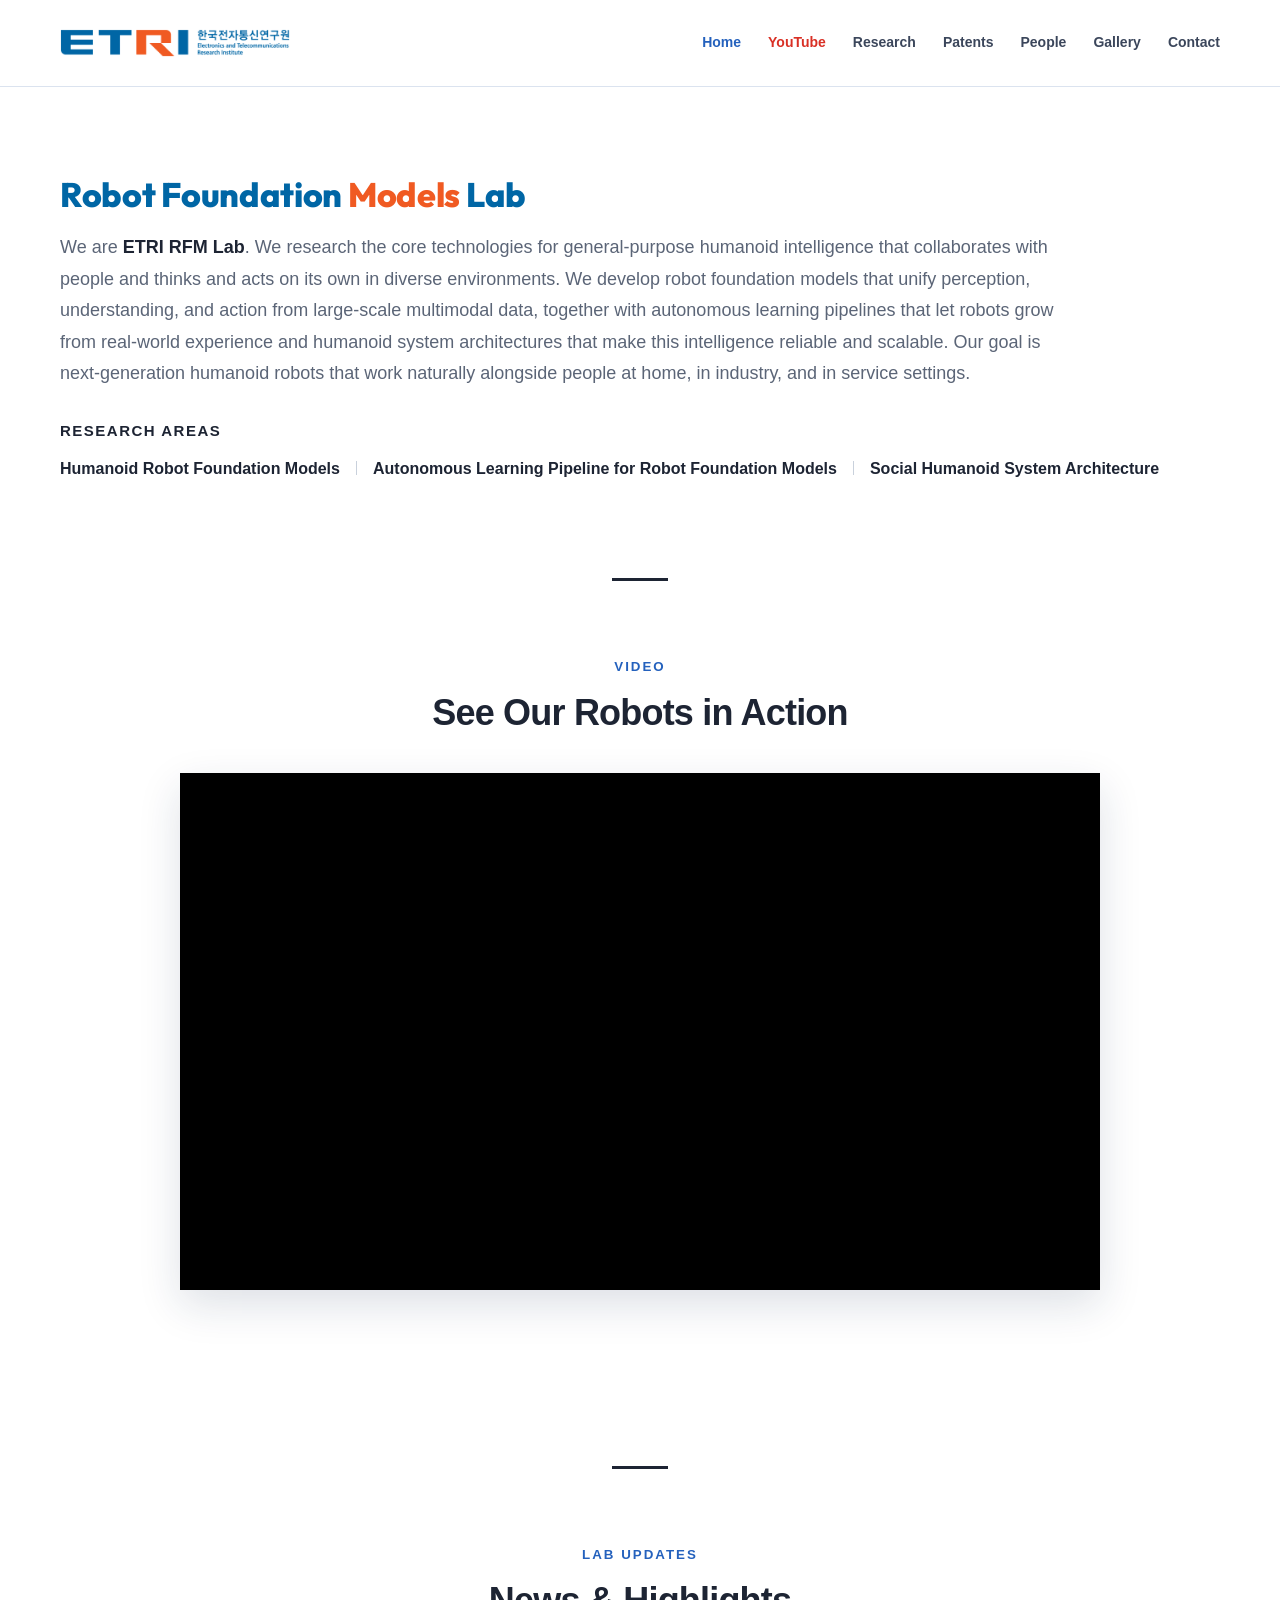
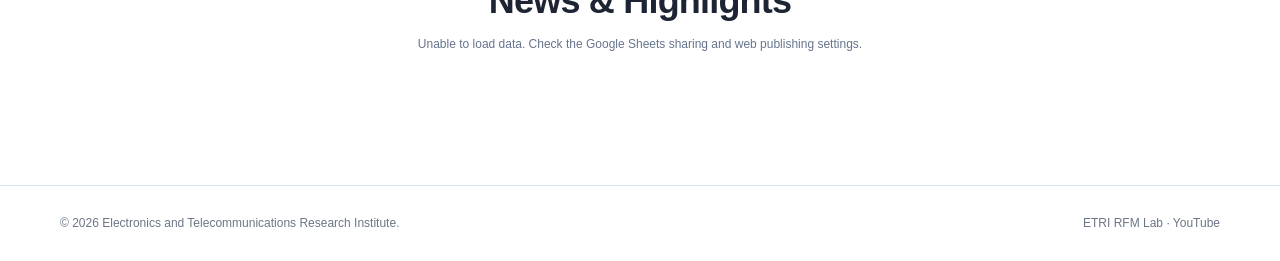
==== commit c5ecd385: "Make the home title smaller Co-Authored-By: Claude Opus 5.5 <noreply@anthropic.com> Claude-Session: " ====
--- a/index.html
+++ b/index.html
@@ -1,4 +1,4 @@
-<!doctype html><html lang="en"><head><meta charset="utf-8"><meta name="viewport" content="width=device-width,initial-scale=1"><meta name="description" content="ETRI 로봇파운데이션모델연구실(RFM Lab)은 지각·이해·행동을 통합하는 로봇 파운데이션 모델과 휴머노이드 지능을 연구합니다. ETRI Robot Foundation Models Lab develops robot foundation models for general-purpose humanoid robots."><meta property="og:locale" content="ko_KR"><meta property="og:locale:alternate" content="en_US"><meta property="og:type" content="website"><meta property="og:site_name" content="ETRI RFM Lab"><meta property="og:title" content="ETRI RFM Lab | 로봇파운데이션모델연구실 · Robot Foundation Models Lab"><meta property="og:description" content="ETRI 로봇파운데이션모델연구실(RFM Lab)은 지각·이해·행동을 통합하는 로봇 파운데이션 모델과 휴머노이드 지능을 연구합니다. ETRI Robot Foundation Models Lab develops robot foundation models for general-purpose humanoid robots."><meta property="og:url" content="https://etri-rfm-lab.github.io/"><meta property="og:image" content="https://etri-rfm-lab.github.io/assets/og-image.png"><meta property="og:image:width" content="1200"><meta property="og:image:height" content="630"><meta name="twitter:card" content="summary_large_image"><link rel="canonical" href="https://etri-rfm-lab.github.io/"><link rel="icon" href="favicon.ico" sizes="any"><link rel="icon" type="image/png" sizes="32x32" href="assets/favicon-32.png"><link rel="apple-touch-icon" href="assets/apple-touch-icon.png"><title>ETRI RFM Lab | 로봇파운데이션모델연구실 · Robot Foundation Models Lab</title><link rel="stylesheet" href="styles.css?v=55">  <script type="application/ld+json">{"@context": "https://schema.org", "@type": "ResearchOrganization", "name": "ETRI Robot Foundation Models Lab", "alternateName": ["ETRI RFM Lab", "ETRI 로봇파운데이션모델연구실", "로봇파운데이션모델연구실"], "url": "https://etri-rfm-lab.github.io/", "logo": "https://etri-rfm-lab.github.io/assets/apple-touch-icon.png", "description": "ETRI 로봇파운데이션모델연구실 develops robot foundation models and general-purpose humanoid intelligence.", "parentOrganization": {"@type": "ResearchOrganization", "name": "Electronics and Telecommunications Research Institute (ETRI)", "alternateName": "한국전자통신연구원", "url": "https://www.etri.re.kr/"}, "address": {"@type": "PostalAddress", "streetAddress": "218 Gajeong-ro, Yuseong-gu", "addressLocality": "Daejeon", "postalCode": "34129", "addressCountry": "KR"}, "email": "byungok.han@etri.re.kr", "sameAs": ["https://www.youtube.com/@ETRI_RFM", "https://github.com/ETRI-RFM-LAB"]}</script>
+<!doctype html><html lang="en"><head><meta charset="utf-8"><meta name="viewport" content="width=device-width,initial-scale=1"><meta name="description" content="ETRI 로봇파운데이션모델연구실(RFM Lab)은 지각·이해·행동을 통합하는 로봇 파운데이션 모델과 휴머노이드 지능을 연구합니다. ETRI Robot Foundation Models Lab develops robot foundation models for general-purpose humanoid robots."><meta property="og:locale" content="ko_KR"><meta property="og:locale:alternate" content="en_US"><meta property="og:type" content="website"><meta property="og:site_name" content="ETRI RFM Lab"><meta property="og:title" content="ETRI RFM Lab | 로봇파운데이션모델연구실 · Robot Foundation Models Lab"><meta property="og:description" content="ETRI 로봇파운데이션모델연구실(RFM Lab)은 지각·이해·행동을 통합하는 로봇 파운데이션 모델과 휴머노이드 지능을 연구합니다. ETRI Robot Foundation Models Lab develops robot foundation models for general-purpose humanoid robots."><meta property="og:url" content="https://etri-rfm-lab.github.io/"><meta property="og:image" content="https://etri-rfm-lab.github.io/assets/og-image.png"><meta property="og:image:width" content="1200"><meta property="og:image:height" content="630"><meta name="twitter:card" content="summary_large_image"><link rel="canonical" href="https://etri-rfm-lab.github.io/"><link rel="icon" href="favicon.ico" sizes="any"><link rel="icon" type="image/png" sizes="32x32" href="assets/favicon-32.png"><link rel="apple-touch-icon" href="assets/apple-touch-icon.png"><title>ETRI RFM Lab | 로봇파운데이션모델연구실 · Robot Foundation Models Lab</title><link rel="stylesheet" href="styles.css?v=56">  <script type="application/ld+json">{"@context": "https://schema.org", "@type": "ResearchOrganization", "name": "ETRI Robot Foundation Models Lab", "alternateName": ["ETRI RFM Lab", "ETRI 로봇파운데이션모델연구실", "로봇파운데이션모델연구실"], "url": "https://etri-rfm-lab.github.io/", "logo": "https://etri-rfm-lab.github.io/assets/apple-touch-icon.png", "description": "ETRI 로봇파운데이션모델연구실 develops robot foundation models and general-purpose humanoid intelligence.", "parentOrganization": {"@type": "ResearchOrganization", "name": "Electronics and Telecommunications Research Institute (ETRI)", "alternateName": "한국전자통신연구원", "url": "https://www.etri.re.kr/"}, "address": {"@type": "PostalAddress", "streetAddress": "218 Gajeong-ro, Yuseong-gu", "addressLocality": "Daejeon", "postalCode": "34129", "addressCountry": "KR"}, "email": "byungok.han@etri.re.kr", "sameAs": ["https://www.youtube.com/@ETRI_RFM", "https://github.com/ETRI-RFM-LAB"]}</script>
 <link rel="preconnect" href="https://fonts.googleapis.com"><link rel="preconnect" href="https://fonts.gstatic.com" crossorigin><link rel="stylesheet" href="https://fonts.googleapis.com/css2?family=Outfit:wght@700;800&display=swap"></head><body data-page="home">
 <nav class="nav"><div class="wrap navin"><a class="logo" href="index.html" aria-label="ETRI home"><span class="mark">ETRI</span></a><div class="menu"><a class="active" href="index.html">Home</a><a href="https://www.youtube.com/@ETRI_RFM" target="_blank" rel="noopener">YouTube</a><a href="publications.html">Research</a><a href="patents.html">Patents</a><a href="people.html">People</a><a href="gallery.html">Gallery</a><a href="contact.html">Contact</a></div><button class="hamb" aria-label="Open menu">☰</button></div></nav>
 <header class="hero-plain"><div class="wrap hero-plain-in"><div class="hero-copy"><h1>Robot Foundation <span class="accent">Models</span> Lab</h1><p>We are <b>ETRI RFM Lab</b>. We research the core technologies for general-purpose humanoid intelligence that collaborates with people and thinks and acts on its own in diverse environments. We develop robot foundation models that unify perception, understanding, and action from large-scale multimodal data, together with autonomous learning pipelines that let robots grow from real-world experience and humanoid system architectures that make this intelligence reliable and scalable. Our goal is next-generation humanoid robots that work naturally alongside people at home, in industry, and in service settings.</p><div class="hero-areas"><small>RESEARCH AREAS</small><ul><li>Humanoid Robot Foundation Models</li><li>Autonomous Learning Pipeline for Robot Foundation Models</li><li>Social Humanoid System Architecture</li></ul></div></div></div></header>
--- a/styles.css
+++ b/styles.css
@@ -224,3 +224,4 @@
 .hero-copy h1 .accent{color:#f05a22}
 .hero-copy p b{color:#1d2433}
 .hero-copy h1{font-family:Outfit,Arial,sans-serif;letter-spacing:-.3px}
+.hero-copy h1{font-size:clamp(24px,2.7vw,34px);margin-bottom:18px}
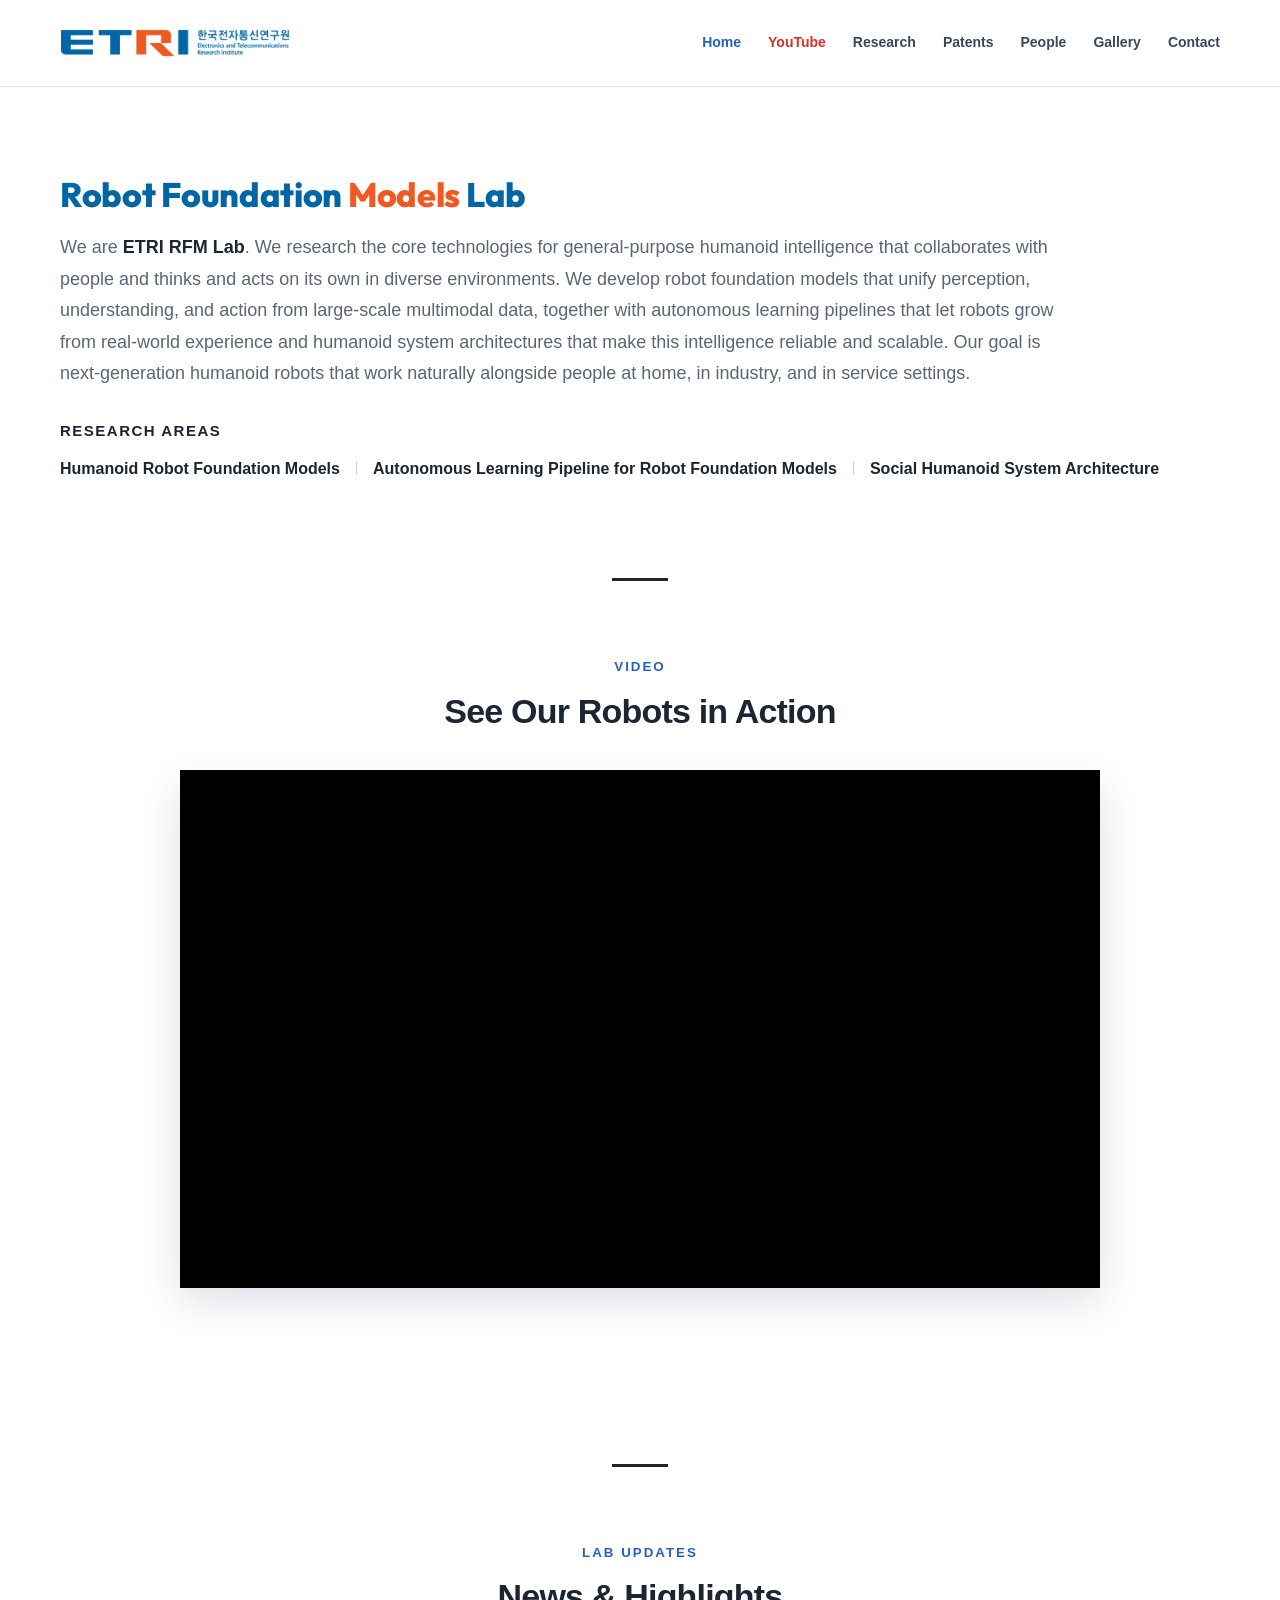
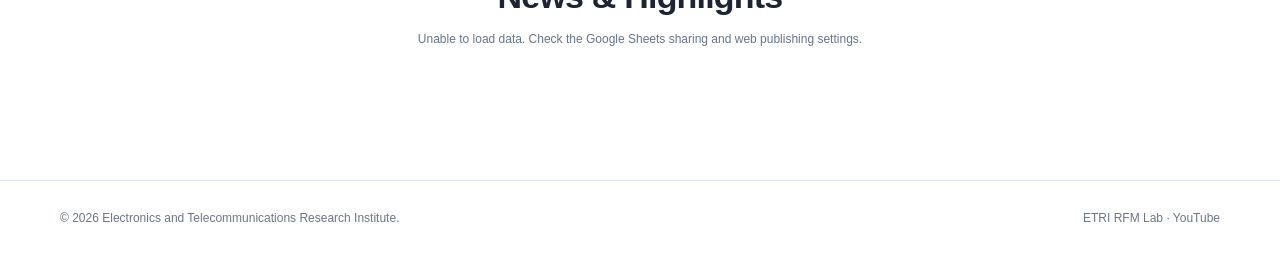
==== commit 1590f0ad: "Match home section headings to the title size Co-Authored-By: Claude Opus 5.5 <noreply@anthropic.com" ====
--- a/index.html
+++ b/index.html
@@ -1,4 +1,4 @@
-<!doctype html><html lang="en"><head><meta charset="utf-8"><meta name="viewport" content="width=device-width,initial-scale=1"><meta name="description" content="ETRI 로봇파운데이션모델연구실(RFM Lab)은 지각·이해·행동을 통합하는 로봇 파운데이션 모델과 휴머노이드 지능을 연구합니다. ETRI Robot Foundation Models Lab develops robot foundation models for general-purpose humanoid robots."><meta property="og:locale" content="ko_KR"><meta property="og:locale:alternate" content="en_US"><meta property="og:type" content="website"><meta property="og:site_name" content="ETRI RFM Lab"><meta property="og:title" content="ETRI RFM Lab | 로봇파운데이션모델연구실 · Robot Foundation Models Lab"><meta property="og:description" content="ETRI 로봇파운데이션모델연구실(RFM Lab)은 지각·이해·행동을 통합하는 로봇 파운데이션 모델과 휴머노이드 지능을 연구합니다. ETRI Robot Foundation Models Lab develops robot foundation models for general-purpose humanoid robots."><meta property="og:url" content="https://etri-rfm-lab.github.io/"><meta property="og:image" content="https://etri-rfm-lab.github.io/assets/og-image.png"><meta property="og:image:width" content="1200"><meta property="og:image:height" content="630"><meta name="twitter:card" content="summary_large_image"><link rel="canonical" href="https://etri-rfm-lab.github.io/"><link rel="icon" href="favicon.ico" sizes="any"><link rel="icon" type="image/png" sizes="32x32" href="assets/favicon-32.png"><link rel="apple-touch-icon" href="assets/apple-touch-icon.png"><title>ETRI RFM Lab | 로봇파운데이션모델연구실 · Robot Foundation Models Lab</title><link rel="stylesheet" href="styles.css?v=56">  <script type="application/ld+json">{"@context": "https://schema.org", "@type": "ResearchOrganization", "name": "ETRI Robot Foundation Models Lab", "alternateName": ["ETRI RFM Lab", "ETRI 로봇파운데이션모델연구실", "로봇파운데이션모델연구실"], "url": "https://etri-rfm-lab.github.io/", "logo": "https://etri-rfm-lab.github.io/assets/apple-touch-icon.png", "description": "ETRI 로봇파운데이션모델연구실 develops robot foundation models and general-purpose humanoid intelligence.", "parentOrganization": {"@type": "ResearchOrganization", "name": "Electronics and Telecommunications Research Institute (ETRI)", "alternateName": "한국전자통신연구원", "url": "https://www.etri.re.kr/"}, "address": {"@type": "PostalAddress", "streetAddress": "218 Gajeong-ro, Yuseong-gu", "addressLocality": "Daejeon", "postalCode": "34129", "addressCountry": "KR"}, "email": "byungok.han@etri.re.kr", "sameAs": ["https://www.youtube.com/@ETRI_RFM", "https://github.com/ETRI-RFM-LAB"]}</script>
+<!doctype html><html lang="en"><head><meta charset="utf-8"><meta name="viewport" content="width=device-width,initial-scale=1"><meta name="description" content="ETRI 로봇파운데이션모델연구실(RFM Lab)은 지각·이해·행동을 통합하는 로봇 파운데이션 모델과 휴머노이드 지능을 연구합니다. ETRI Robot Foundation Models Lab develops robot foundation models for general-purpose humanoid robots."><meta property="og:locale" content="ko_KR"><meta property="og:locale:alternate" content="en_US"><meta property="og:type" content="website"><meta property="og:site_name" content="ETRI RFM Lab"><meta property="og:title" content="ETRI RFM Lab | 로봇파운데이션모델연구실 · Robot Foundation Models Lab"><meta property="og:description" content="ETRI 로봇파운데이션모델연구실(RFM Lab)은 지각·이해·행동을 통합하는 로봇 파운데이션 모델과 휴머노이드 지능을 연구합니다. ETRI Robot Foundation Models Lab develops robot foundation models for general-purpose humanoid robots."><meta property="og:url" content="https://etri-rfm-lab.github.io/"><meta property="og:image" content="https://etri-rfm-lab.github.io/assets/og-image.png"><meta property="og:image:width" content="1200"><meta property="og:image:height" content="630"><meta name="twitter:card" content="summary_large_image"><link rel="canonical" href="https://etri-rfm-lab.github.io/"><link rel="icon" href="favicon.ico" sizes="any"><link rel="icon" type="image/png" sizes="32x32" href="assets/favicon-32.png"><link rel="apple-touch-icon" href="assets/apple-touch-icon.png"><title>ETRI RFM Lab | 로봇파운데이션모델연구실 · Robot Foundation Models Lab</title><link rel="stylesheet" href="styles.css?v=57">  <script type="application/ld+json">{"@context": "https://schema.org", "@type": "ResearchOrganization", "name": "ETRI Robot Foundation Models Lab", "alternateName": ["ETRI RFM Lab", "ETRI 로봇파운데이션모델연구실", "로봇파운데이션모델연구실"], "url": "https://etri-rfm-lab.github.io/", "logo": "https://etri-rfm-lab.github.io/assets/apple-touch-icon.png", "description": "ETRI 로봇파운데이션모델연구실 develops robot foundation models and general-purpose humanoid intelligence.", "parentOrganization": {"@type": "ResearchOrganization", "name": "Electronics and Telecommunications Research Institute (ETRI)", "alternateName": "한국전자통신연구원", "url": "https://www.etri.re.kr/"}, "address": {"@type": "PostalAddress", "streetAddress": "218 Gajeong-ro, Yuseong-gu", "addressLocality": "Daejeon", "postalCode": "34129", "addressCountry": "KR"}, "email": "byungok.han@etri.re.kr", "sameAs": ["https://www.youtube.com/@ETRI_RFM", "https://github.com/ETRI-RFM-LAB"]}</script>
 <link rel="preconnect" href="https://fonts.googleapis.com"><link rel="preconnect" href="https://fonts.gstatic.com" crossorigin><link rel="stylesheet" href="https://fonts.googleapis.com/css2?family=Outfit:wght@700;800&display=swap"></head><body data-page="home">
 <nav class="nav"><div class="wrap navin"><a class="logo" href="index.html" aria-label="ETRI home"><span class="mark">ETRI</span></a><div class="menu"><a class="active" href="index.html">Home</a><a href="https://www.youtube.com/@ETRI_RFM" target="_blank" rel="noopener">YouTube</a><a href="publications.html">Research</a><a href="patents.html">Patents</a><a href="people.html">People</a><a href="gallery.html">Gallery</a><a href="contact.html">Contact</a></div><button class="hamb" aria-label="Open menu">☰</button></div></nav>
 <header class="hero-plain"><div class="wrap hero-plain-in"><div class="hero-copy"><h1>Robot Foundation <span class="accent">Models</span> Lab</h1><p>We are <b>ETRI RFM Lab</b>. We research the core technologies for general-purpose humanoid intelligence that collaborates with people and thinks and acts on its own in diverse environments. We develop robot foundation models that unify perception, understanding, and action from large-scale multimodal data, together with autonomous learning pipelines that let robots grow from real-world experience and humanoid system architectures that make this intelligence reliable and scalable. Our goal is next-generation humanoid robots that work naturally alongside people at home, in industry, and in service settings.</p><div class="hero-areas"><small>RESEARCH AREAS</small><ul><li>Humanoid Robot Foundation Models</li><li>Autonomous Learning Pipeline for Robot Foundation Models</li><li>Social Humanoid System Architecture</li></ul></div></div></div></header>
--- a/styles.css
+++ b/styles.css
@@ -225,3 +225,4 @@
 .hero-copy p b{color:#1d2433}
 .hero-copy h1{font-family:Outfit,Arial,sans-serif;letter-spacing:-.3px}
 .hero-copy h1{font-size:clamp(24px,2.7vw,34px);margin-bottom:18px}
+body[data-page="home"] .head h2{font-size:clamp(24px,2.7vw,34px)}
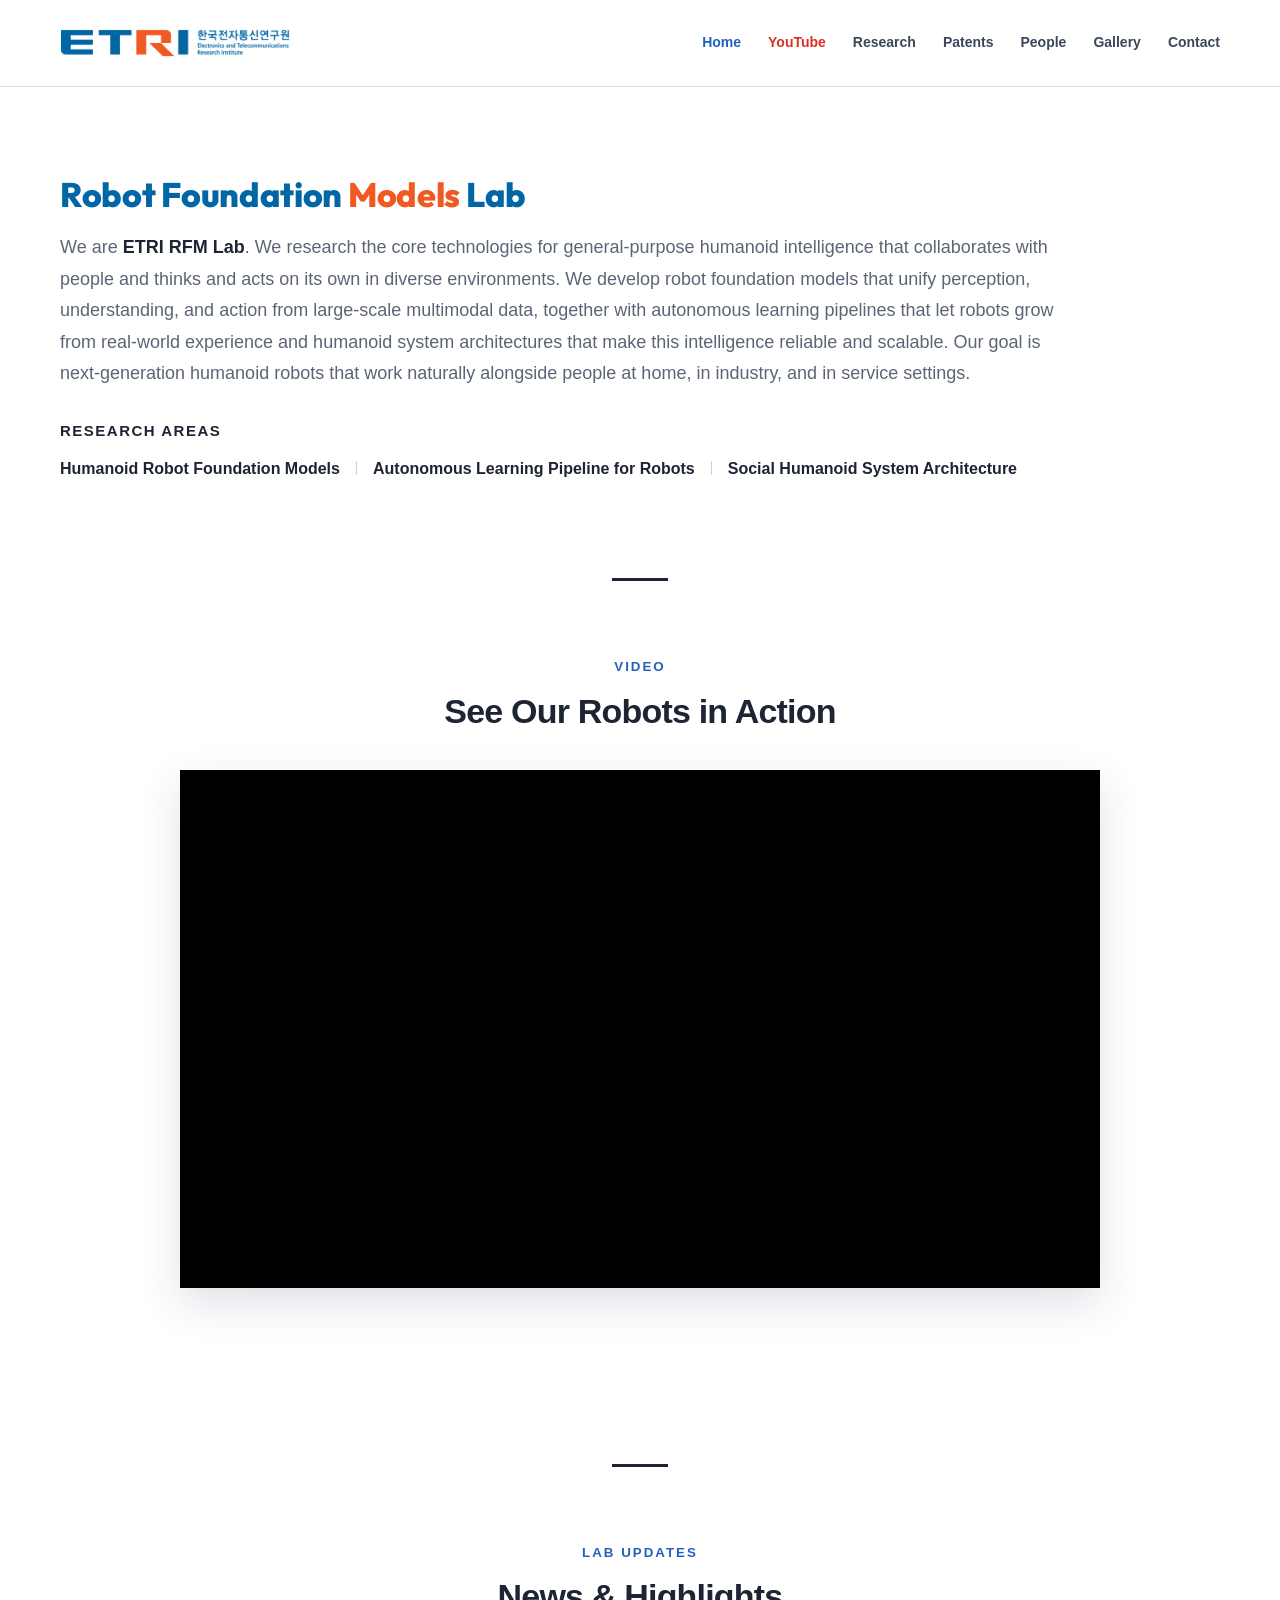
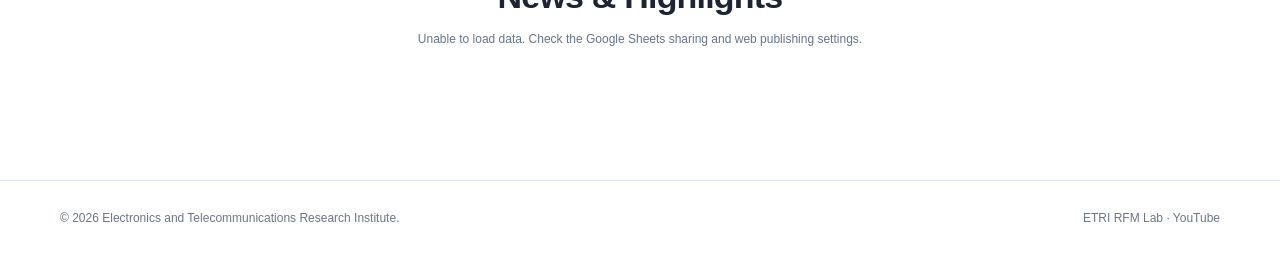
==== commit dee7ca7c: "Shorten the autonomous learning research area name Co-Authored-By: Claude Opus 5.5 <noreply@anthropi" ====
--- a/index.html
+++ b/index.html
@@ -1,7 +1,7 @@
 <!doctype html><html lang="en"><head><meta charset="utf-8"><meta name="viewport" content="width=device-width,initial-scale=1"><meta name="description" content="ETRI 로봇파운데이션모델연구실(RFM Lab)은 지각·이해·행동을 통합하는 로봇 파운데이션 모델과 휴머노이드 지능을 연구합니다. ETRI Robot Foundation Models Lab develops robot foundation models for general-purpose humanoid robots."><meta property="og:locale" content="ko_KR"><meta property="og:locale:alternate" content="en_US"><meta property="og:type" content="website"><meta property="og:site_name" content="ETRI RFM Lab"><meta property="og:title" content="ETRI RFM Lab | 로봇파운데이션모델연구실 · Robot Foundation Models Lab"><meta property="og:description" content="ETRI 로봇파운데이션모델연구실(RFM Lab)은 지각·이해·행동을 통합하는 로봇 파운데이션 모델과 휴머노이드 지능을 연구합니다. ETRI Robot Foundation Models Lab develops robot foundation models for general-purpose humanoid robots."><meta property="og:url" content="https://etri-rfm-lab.github.io/"><meta property="og:image" content="https://etri-rfm-lab.github.io/assets/og-image.png"><meta property="og:image:width" content="1200"><meta property="og:image:height" content="630"><meta name="twitter:card" content="summary_large_image"><link rel="canonical" href="https://etri-rfm-lab.github.io/"><link rel="icon" href="favicon.ico" sizes="any"><link rel="icon" type="image/png" sizes="32x32" href="assets/favicon-32.png"><link rel="apple-touch-icon" href="assets/apple-touch-icon.png"><title>ETRI RFM Lab | 로봇파운데이션모델연구실 · Robot Foundation Models Lab</title><link rel="stylesheet" href="styles.css?v=57">  <script type="application/ld+json">{"@context": "https://schema.org", "@type": "ResearchOrganization", "name": "ETRI Robot Foundation Models Lab", "alternateName": ["ETRI RFM Lab", "ETRI 로봇파운데이션모델연구실", "로봇파운데이션모델연구실"], "url": "https://etri-rfm-lab.github.io/", "logo": "https://etri-rfm-lab.github.io/assets/apple-touch-icon.png", "description": "ETRI 로봇파운데이션모델연구실 develops robot foundation models and general-purpose humanoid intelligence.", "parentOrganization": {"@type": "ResearchOrganization", "name": "Electronics and Telecommunications Research Institute (ETRI)", "alternateName": "한국전자통신연구원", "url": "https://www.etri.re.kr/"}, "address": {"@type": "PostalAddress", "streetAddress": "218 Gajeong-ro, Yuseong-gu", "addressLocality": "Daejeon", "postalCode": "34129", "addressCountry": "KR"}, "email": "byungok.han@etri.re.kr", "sameAs": ["https://www.youtube.com/@ETRI_RFM", "https://github.com/ETRI-RFM-LAB"]}</script>
 <link rel="preconnect" href="https://fonts.googleapis.com"><link rel="preconnect" href="https://fonts.gstatic.com" crossorigin><link rel="stylesheet" href="https://fonts.googleapis.com/css2?family=Outfit:wght@700;800&display=swap"></head><body data-page="home">
 <nav class="nav"><div class="wrap navin"><a class="logo" href="index.html" aria-label="ETRI home"><span class="mark">ETRI</span></a><div class="menu"><a class="active" href="index.html">Home</a><a href="https://www.youtube.com/@ETRI_RFM" target="_blank" rel="noopener">YouTube</a><a href="publications.html">Research</a><a href="patents.html">Patents</a><a href="people.html">People</a><a href="gallery.html">Gallery</a><a href="contact.html">Contact</a></div><button class="hamb" aria-label="Open menu">☰</button></div></nav>
-<header class="hero-plain"><div class="wrap hero-plain-in"><div class="hero-copy"><h1>Robot Foundation <span class="accent">Models</span> Lab</h1><p>We are <b>ETRI RFM Lab</b>. We research the core technologies for general-purpose humanoid intelligence that collaborates with people and thinks and acts on its own in diverse environments. We develop robot foundation models that unify perception, understanding, and action from large-scale multimodal data, together with autonomous learning pipelines that let robots grow from real-world experience and humanoid system architectures that make this intelligence reliable and scalable. Our goal is next-generation humanoid robots that work naturally alongside people at home, in industry, and in service settings.</p><div class="hero-areas"><small>RESEARCH AREAS</small><ul><li>Humanoid Robot Foundation Models</li><li>Autonomous Learning Pipeline for Robot Foundation Models</li><li>Social Humanoid System Architecture</li></ul></div></div></div></header>
+<header class="hero-plain"><div class="wrap hero-plain-in"><div class="hero-copy"><h1>Robot Foundation <span class="accent">Models</span> Lab</h1><p>We are <b>ETRI RFM Lab</b>. We research the core technologies for general-purpose humanoid intelligence that collaborates with people and thinks and acts on its own in diverse environments. We develop robot foundation models that unify perception, understanding, and action from large-scale multimodal data, together with autonomous learning pipelines that let robots grow from real-world experience and humanoid system architectures that make this intelligence reliable and scalable. Our goal is next-generation humanoid robots that work naturally alongside people at home, in industry, and in service settings.</p><div class="hero-areas"><small>RESEARCH AREAS</small><ul><li>Humanoid Robot Foundation Models</li><li>Autonomous Learning Pipeline for Robots</li><li>Social Humanoid System Architecture</li></ul></div></div></div></header>
 <main><section class="section" id="video"><div class="wrap"><div class="head"><small>VIDEO</small><h2>See Our Robots in Action</h2></div><div class="video-grid"><div class="video-frame"><iframe src="https://www.youtube-nocookie.com/embed/UMd-dkMpVP4" title="ETRI RFM Lab video" loading="lazy" allow="accelerometer; autoplay; clipboard-write; encrypted-media; gyroscope; picture-in-picture; web-share" referrerpolicy="strict-origin-when-cross-origin" allowfullscreen></iframe></div></div></div></section>
 <section class="section" id="news"><div class="wrap"><div class="head"><small>LAB UPDATES</small><h2>News & Highlights</h2><p class="status" id="news-status">Loading news...</p></div><div class="news-cards" id="news-list"></div></div></section></main>
 <footer class="footer"><div class="wrap"><span>© 2026 Electronics and Telecommunications Research Institute.</span><span>ETRI RFM Lab · <a href="https://www.youtube.com/@ETRI_RFM" target="_blank" rel="noopener">YouTube</a></span></div></footer><script src="sheets.js?v=33"></script></body></html>
